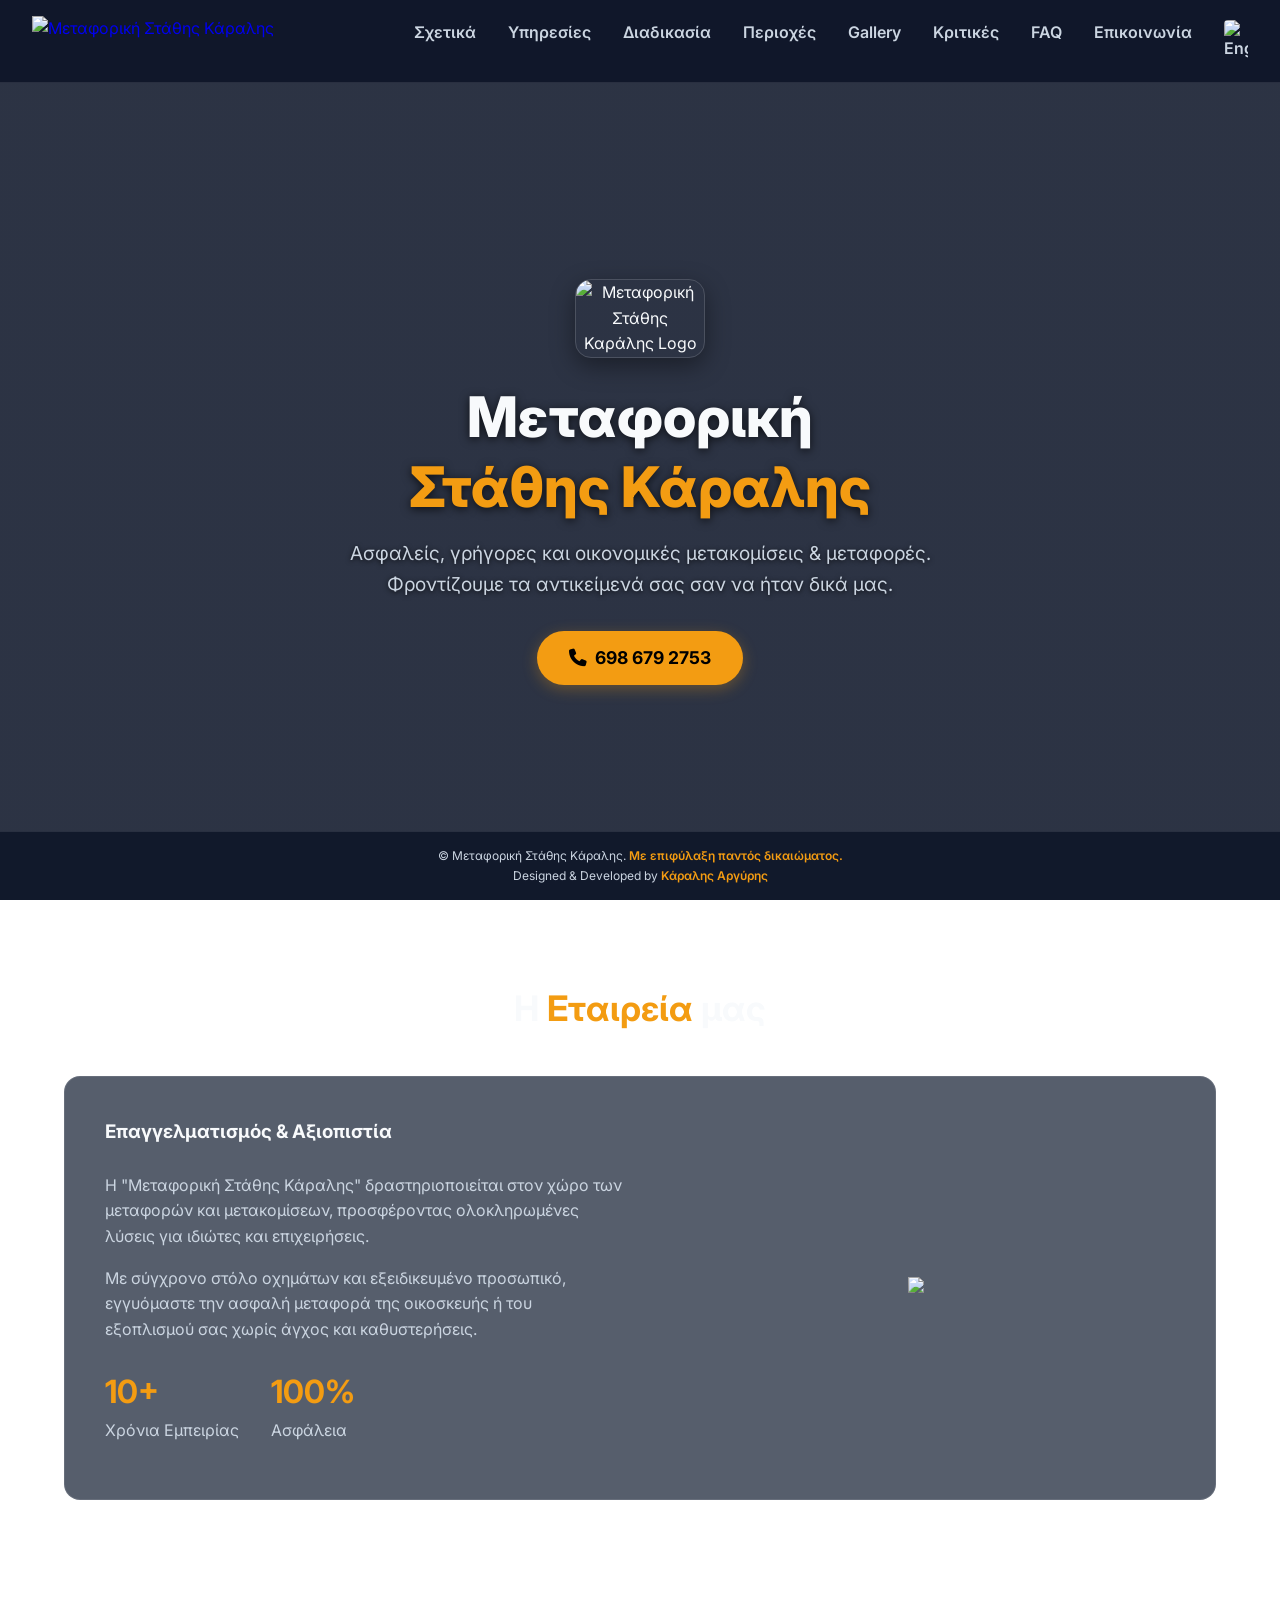
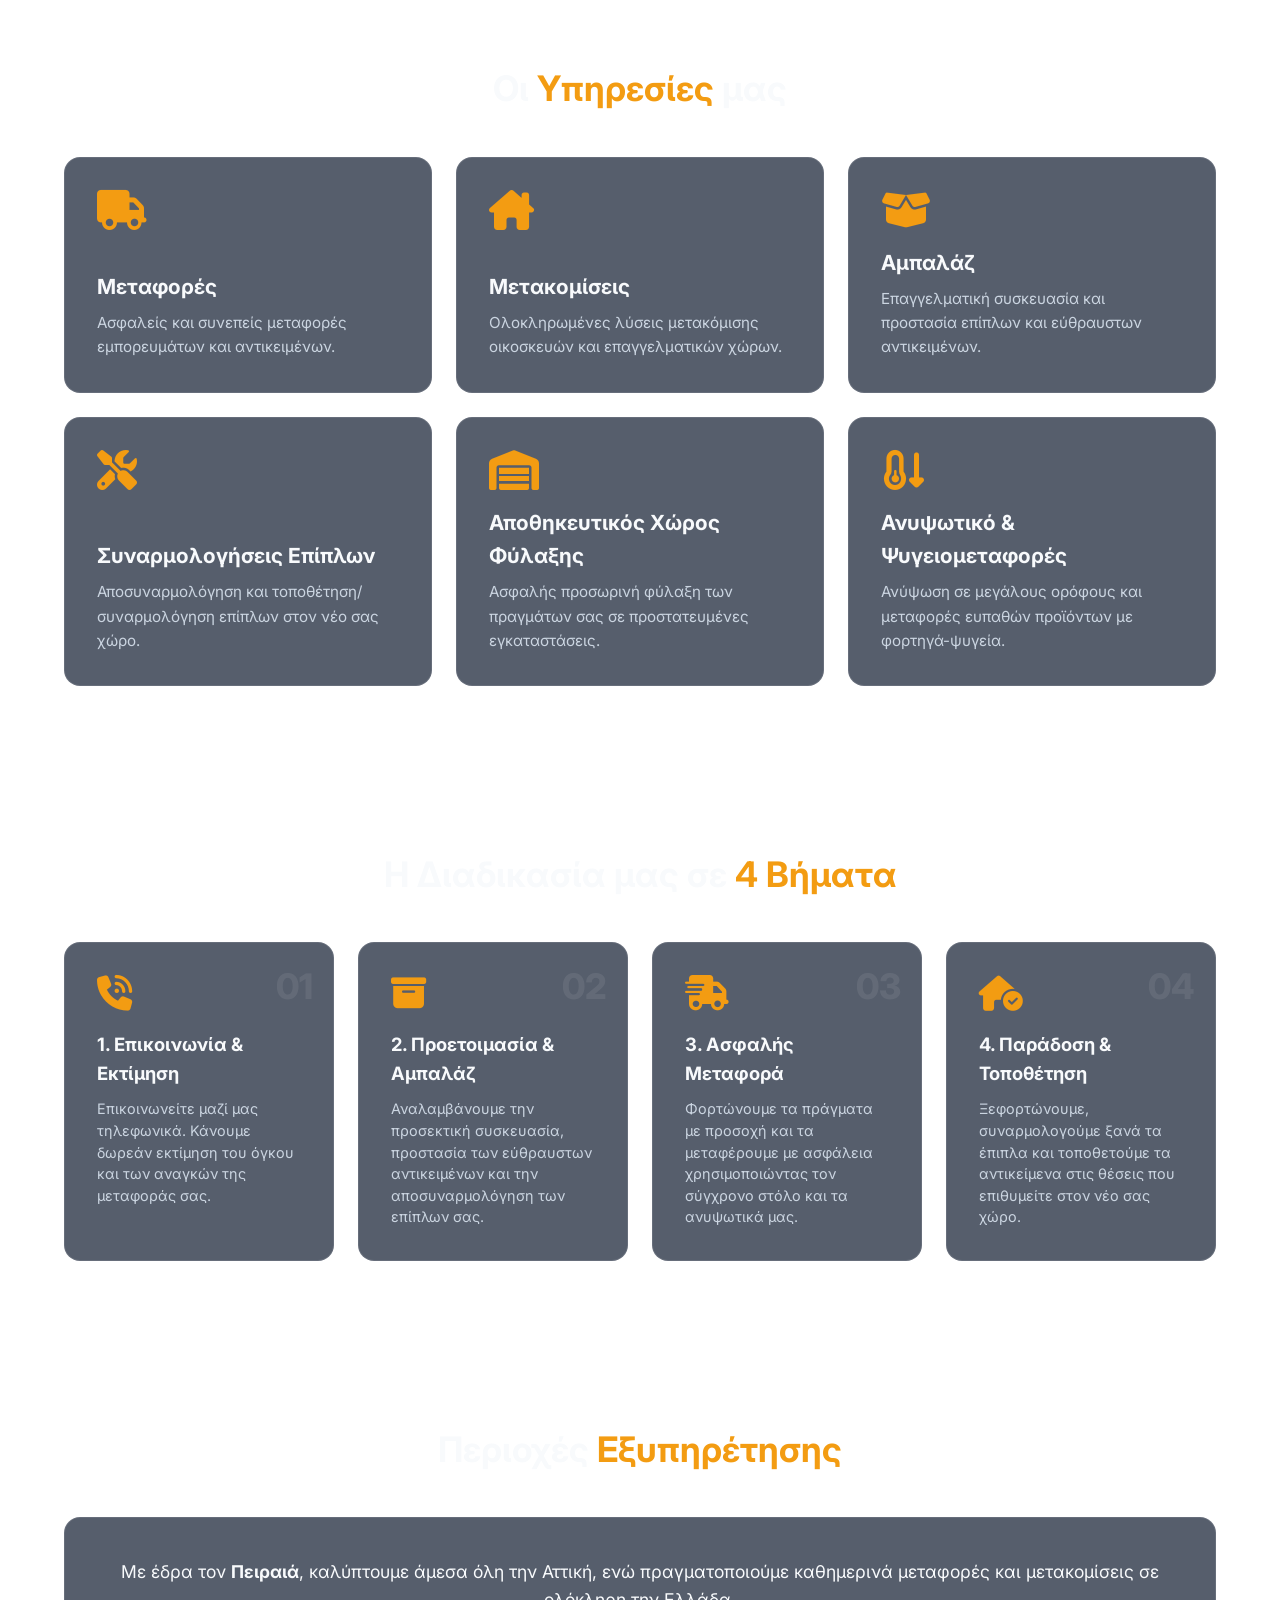
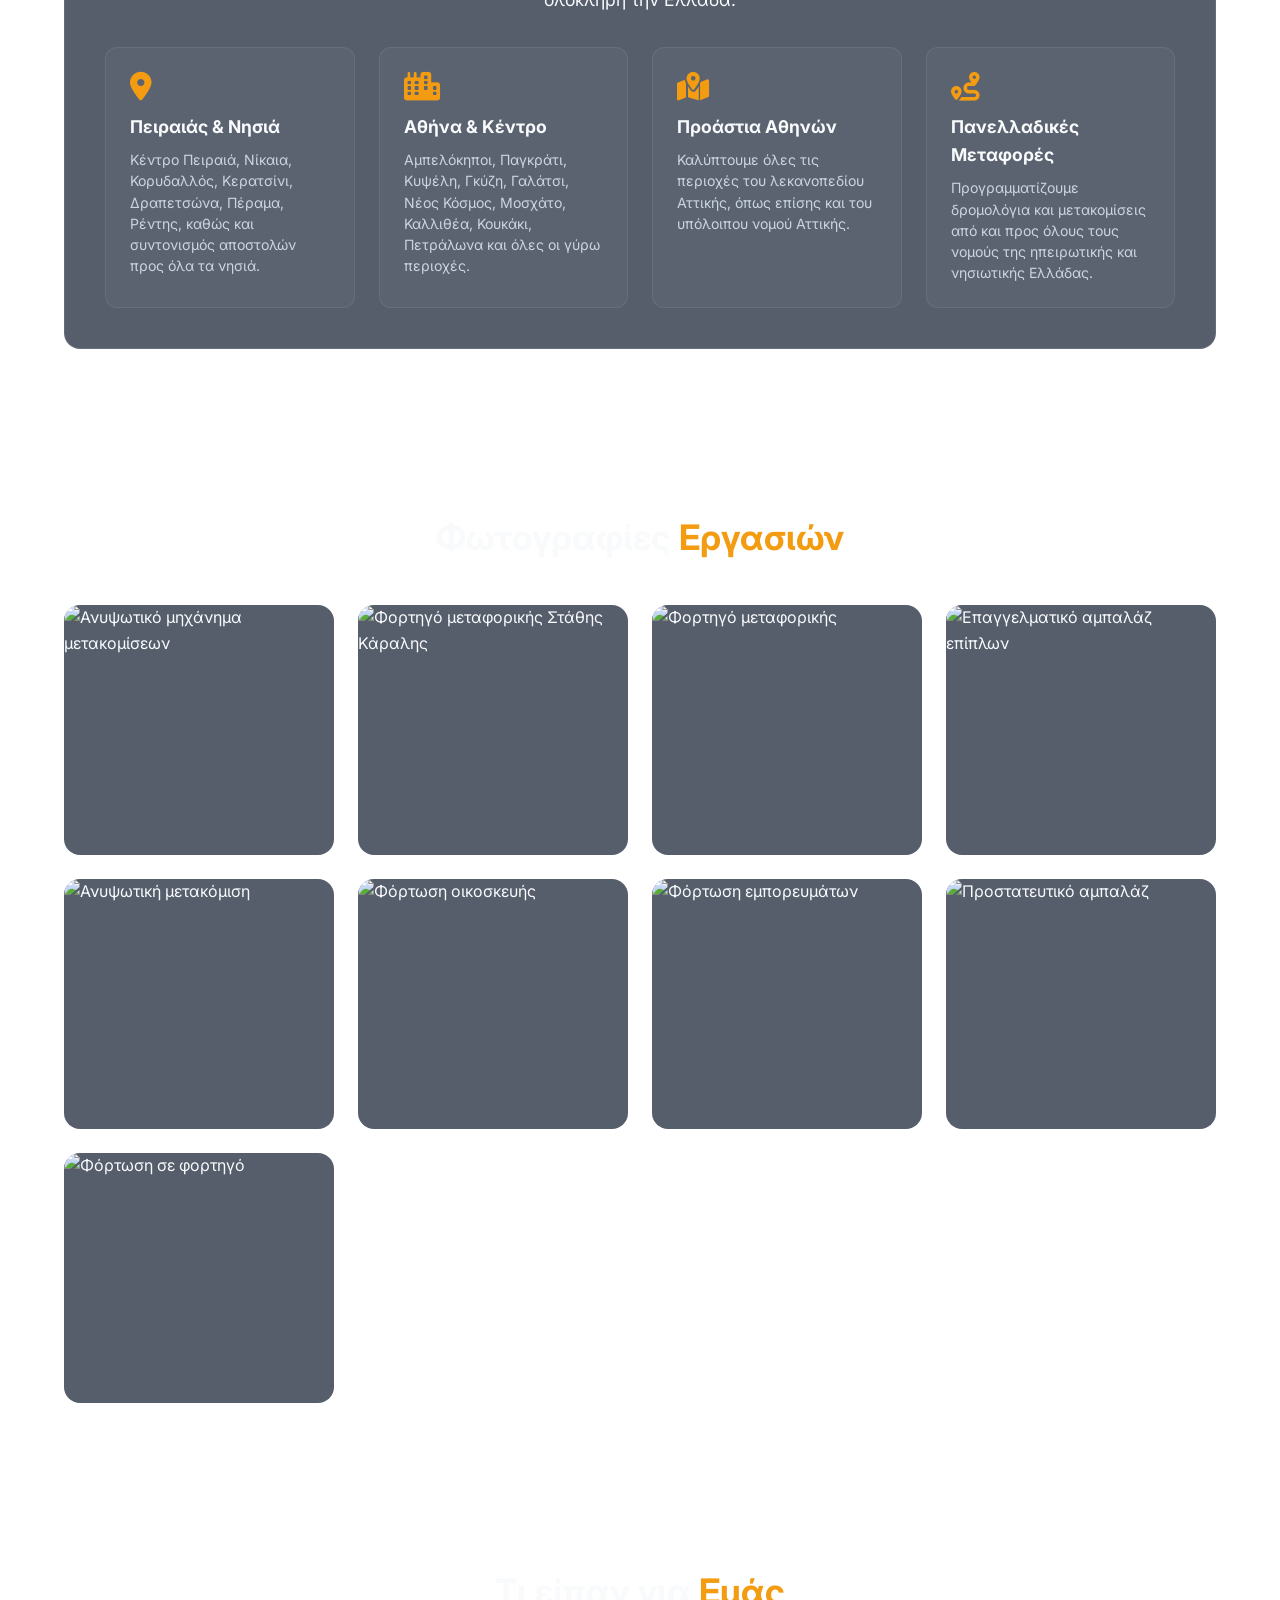
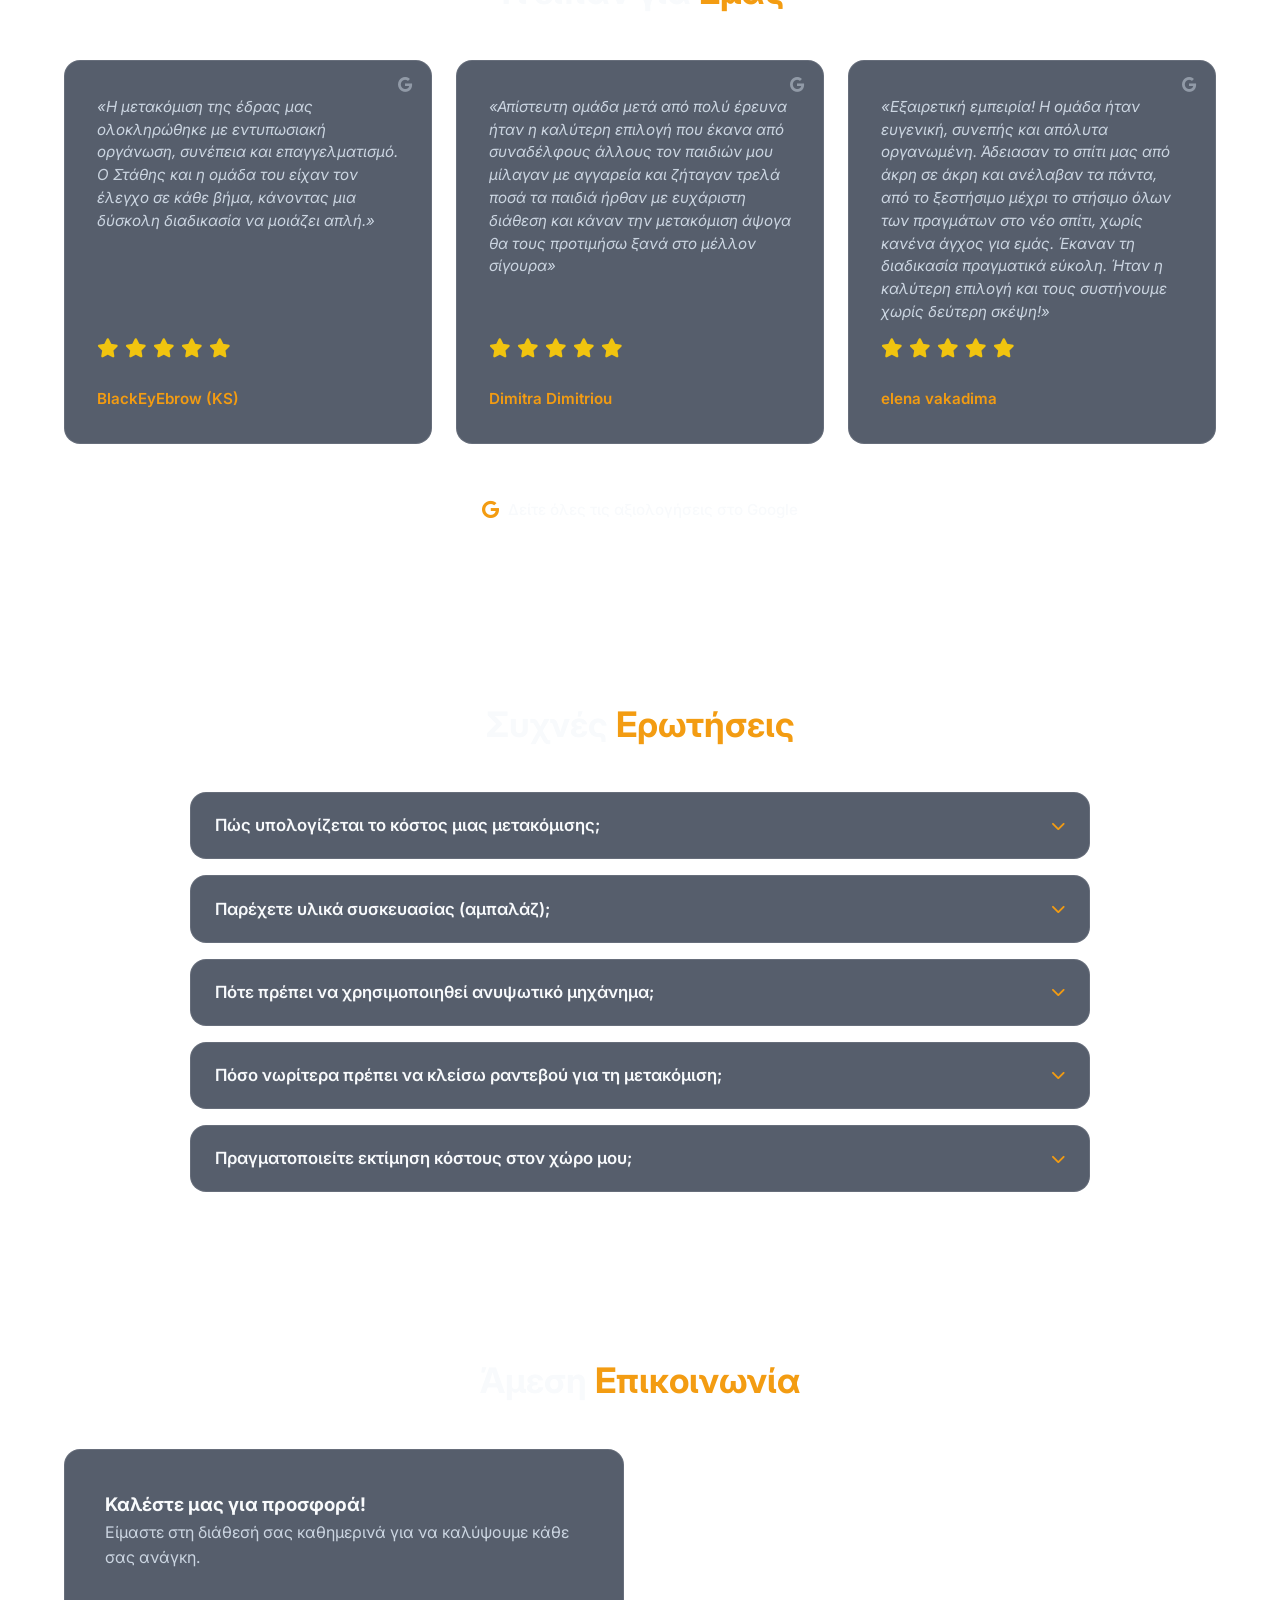
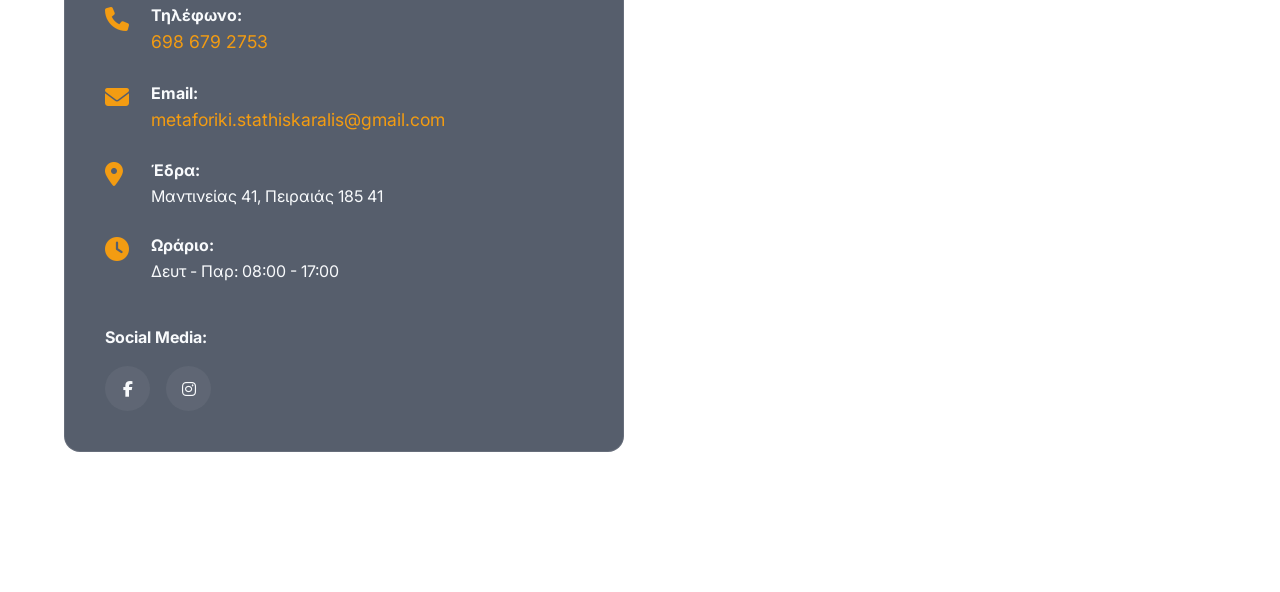
==== el/index.html @ eeceed2a "Add files via upload" ====
<!DOCTYPE html>
<html lang="el">

<head>
    <meta charset="UTF-8">
    <meta name="viewport" content="width=device-width, initial-scale=1.0">

    <!-- Primary SEO -->
    <title>Μεταφορική Στάθης Κάραλης | Μεταφορές & Μετακομίσεις Αθήνα – Πειραιάς</title>

    <meta name="description"
          content="Η Μεταφορική Στάθης Κάραλης αναλαμβάνει μεταφορές, μετακομίσεις, αμπαλάζ, συναρμολογήσεις επίπλων, ανυψωτικό και φύλαξη οικοσκευών σε Αθήνα, Πειραιά και όλη την Ελλάδα.">

    <meta name="robots" content="noindex, nofollow, noarchive">
    <meta name="author" content="Μεταφορική Στάθης Κάραλης">

    <!-- Canonical URL -->
    <link rel="canonical" href="https://www.yourdomain.gr/">

    <!-- Language -->
    <meta http-equiv="content-language" content="el">

    <!-- Theme Color -->
    <meta name="theme-color" content="#ffffff">

    <!-- Google Fonts -->
    <link rel="preconnect" href="https://fonts.googleapis.com">
    <link rel="preconnect" href="https://fonts.gstatic.com" crossorigin>
    <link href="https://fonts.googleapis.com/css2?family=Inter:wght@400;600;800&display=swap" rel="stylesheet">

    <!-- Font Awesome -->
    <link rel="stylesheet"
          href="https://cdnjs.cloudflare.com/ajax/libs/font-awesome/6.4.0/css/all.min.css">

    <!-- Favicon -->
    <link rel="icon" type="image/x-icon" href="../images/favicon.ico">

    <!-- Open Graph / Facebook / Viber / LinkedIn -->
    <meta property="og:type" content="website">
    <meta property="og:title"
          content="Μεταφορική Στάθης Κάραλης | Μεταφορές & Μετακομίσεις">
    <meta property="og:description"
          content="Μεταφορές, μετακομίσεις, αμπαλάζ, ανυψωτικό και φύλαξη οικοσκευών σε Αθήνα, Πειραιά και όλη την Ελλάδα.">
    <meta property="og:url" content="https://www.yourdomain.gr/">
    <meta property="og:site_name" content="Μεταφορική Στάθης Κάραλης">
    <meta property="og:locale" content="el_GR">

    <!-- Open Graph Image -->
    <meta property="og:image"
          content="https://www.yourdomain.gr/images/og-image.jpg">
    <meta property="og:image:alt"
          content="Μεταφορική Στάθης Κάραλης – Μεταφορές και Μετακομίσεις">
    <meta property="og:image:type" content="image/jpeg">

    <!-- Twitter / X -->
    <meta name="twitter:card" content="summary_large_image">
    <meta name="twitter:title"
          content="Μεταφορική Στάθης Κάραλης | Μεταφορές & Μετακομίσεις">
    <meta name="twitter:description"
          content="Αξιόπιστες μεταφορές και μετακομίσεις σε Αθήνα, Πειραιά και όλη την Ελλάδα.">
    <meta name="twitter:image"
          content="https://www.yourdomain.gr/images/og-image.jpg">

    <!-- Structured Data: Moving Company -->
    <script type="application/ld+json">
    {
        "@context": "https://schema.org",
        "@type": "MovingCompany",
        "@id": "https://www.yourdomain.gr/#movingcompany",
        "name": "Μεταφορική Στάθης Κάραλης",
        "url": "https://www.yourdomain.gr/",
        "telephone": "+306986792753",
        "description": "Μεταφορές, μετακομίσεις, αμπαλάζ, συναρμολογήσεις επίπλων, υπηρεσίες ανυψωτικού και φύλαξη οικοσκευών.",
        "areaServed": [
            {
                "@type": "City",
                "name": "Αθήνα"
            },
            {
                "@type": "City",
                "name": "Πειραιάς"
            },
            {
                "@type": "Country",
                "name": "Ελλάδα"
            }
        ],
        "image": "https://www.yourdomain.gr/images/og-image.jpg",
        "logo": "https://www.yourdomain.gr/images/logo.jpg",
        " knowsLanguage": "el"
    }
    </script>

    <!-- Main CSS -->
    <link rel="stylesheet" href="../css/style.css">
</head>

<body>
    <!-- NAVIGATION -->
    <nav>
        <a href="#" class="logo-link" aria-label="Αρχική Σελίδα">
            <img src="../images/header_gr.png" alt="Μεταφορική Στάθης Κάραλης" class="header-logo">
        </a>

        <button class="hamburger" id="hamburger-btn" aria-label="Άνοιγμα Μενού">
            <span></span>
            <span></span>
            <span></span>
        </button>

        <ul class="nav-links" id="nav-links">
            <li><a href="#about" class="nav-link">Σχετικά</a></li>
            <li><a href="#services" class="nav-link">Υπηρεσίες</a></li>
            <li><a href="#process" class="nav-link">Διαδικασία</a></li>
            <li><a href="#areas" class="nav-link">Περιοχές</a></li>
            <li><a href="#gallery" class="nav-link">Gallery</a></li>
            <li><a href="#reviews" class="nav-link">Κριτικές</a></li>
            <li><a href="#faq" class="nav-link">FAQ</a></li>
            <li><a href="#contact" class="nav-link">Επικοινωνία</a></li>
            <div class="lang-switcher">
                <a href="../en/index.html" title="English">
                    <img src="../images/en-flag.png" alt="English" class="flag-icon">
                </a>
            </div>               
        </ul>
    </nav>

    <!-- HERO SECTION -->
    <section class="hero" id="hero">
        <img src="../images/logo.jpg" alt="Μεταφορική Στάθης Καράλης Logo" class="hero-logo">
        <h1>Μεταφορική <br><span class="text-primary">Στάθης Κάραλης</span></h1>
        <p>Ασφαλείς, γρήγορες και οικονομικές μετακομίσεις & μεταφορές. <br>Φροντίζουμε τα αντικείμενά σας σαν να ήταν δικά μας.</p>
        <div class="hero-cta">
            <a href="tel:6986792753" class="call-btn">
                <i class="fa-solid fa-phone"></i> 698 679 2753
            </a>
        </div>
    </section>

    <!-- ABOUT SECTION -->
    <section id="about">
        <h2 class="section-title">Η <span>Εταιρεία</span> μας</h2>
        <div class="about-container">
            <div class="about-text">
                <h3>Επαγγελματισμός & Αξιοπιστία</h3>
                <br>
                <p>Η "Μεταφορική Στάθης Κάραλης" δραστηριοποιείται στον χώρο των μεταφορών και μετακομίσεων, προσφέροντας ολοκληρωμένες λύσεις για ιδιώτες και επιχειρήσεις.</p>
                <p>Με σύγχρονο στόλο οχημάτων και εξειδικευμένο προσωπικό, εγγυόμαστε την ασφαλή μεταφορά της οικοσκευής ή του εξοπλισμού σας χωρίς άγχος και καθυστερήσεις.</p>
                
                <div class="stats">
                    <div class="stat-item">
                        <h3>10+</h3>
                        <p>Χρόνια Εμπειρίας</p>
                    </div>
                    <div class="stat-item">
                        <h3>100%</h3>
                        <p>Ασφάλεια</p>
                    </div>
                </div>
            </div>
            <div class="about-icon-wrapper">
                <!--<i class="fa-solid fa-truck-moving about-bg-icon"></i> -->
                <img id="pic" src="../images/bg.jpg">
            </div>
        </div>
    </section>

    <!-- SERVICES SECTION -->
    <section id="services">
        <h2 class="section-title">Οι <span>Υπηρεσίες</span> μας</h2>
        <div class="bento-grid">
            <div class="bento-card">
                <i class="fa-solid fa-truck"></i>
                <div>
                    <h3>Μεταφορές</h3>
                    <p>Ασφαλείς και συνεπείς μεταφορές εμπορευμάτων και αντικειμένων.</p>
                </div>
            </div>

            <div class="bento-card">
                <i class="fa-solid fa-house-chimney"></i>
                <div>
                    <h3>Μετακομίσεις</h3>
                    <p>Ολοκληρωμένες λύσεις μετακόμισης οικοσκευών και επαγγελματικών χώρων.</p>
                </div>
            </div>

            <div class="bento-card">
                <i class="fa-solid fa-box-open"></i>
                <div>
                    <h3>Αμπαλάζ</h3>
                    <p>Επαγγελματική συσκευασία και προστασία επίπλων και εύθραυστων αντικειμένων.</p>
                </div>
            </div>

            <div class="bento-card">
                <i class="fa-solid fa-screwdriver-wrench"></i>
                <div>
                    <h3>Συναρμολογήσεις Επίπλων</h3>
                    <p>Αποσυναρμολόγηση και τοποθέτηση/συναρμολόγηση επίπλων στον νέο σας χώρο.</p>
                </div>
            </div>

            <div class="bento-card">
                <i class="fa-solid fa-warehouse"></i>
                <div>
                    <h3>Αποθηκευτικός Χώρος Φύλαξης</h3>
                    <p>Ασφαλής προσωρινή φύλαξη των πραγμάτων σας σε προστατευμένες εγκαταστάσεις.</p>
                </div>
            </div>

            <div class="bento-card">
                <i class="fa-solid fa-temperature-arrow-down"></i>
                <div>
                    <h3>Ανυψωτικό & Ψυγειομεταφορές</h3>
                    <p>Ανύψωση σε μεγάλους ορόφους και μεταφορές ευπαθών προϊόντων με φορτηγά-ψυγεία.</p>
                </div>
            </div>
        </div>
    </section>

    <!-- PROCESS SECTION -->
    <section id="process">
        <h2 class="section-title">Η Διαδικασία μας σε <span>4 Βήματα</span></h2>
        <div class="process-grid">
            <div class="process-card">
                <div class="step-number">01</div>
                <i class="fa-solid fa-phone-volume"></i>
                <h3>1. Επικοινωνία &amp; Εκτίμηση</h3>
                <p>Επικοινωνείτε μαζί μας τηλεφωνικά. Κάνουμε δωρεάν εκτίμηση του όγκου και των αναγκών της μεταφοράς σας.</p>
            </div>

            <div class="process-card">
                <div class="step-number">02</div>
                <i class="fa-solid fa-box-archive"></i>
                <h3>2. Προετοιμασία &amp; Αμπαλάζ</h3>
                <p>Αναλαμβάνουμε την προσεκτική συσκευασία, προστασία των εύθραυστων αντικειμένων και την αποσυναρμολόγηση των επίπλων σας.</p>
            </div>

            <div class="process-card">
                <div class="step-number">03</div>
                <i class="fa-solid fa-truck-fast"></i>
                <h3>3. Ασφαλής Μεταφορά</h3>
                <p>Φορτώνουμε τα πράγματα με προσοχή και τα μεταφέρουμε με ασφάλεια χρησιμοποιώντας τον σύγχρονο στόλο και τα ανυψωτικά μας.</p>
            </div>

            <div class="process-card">
                <div class="step-number">04</div>
                <i class="fa-solid fa-house-circle-check"></i>
                <h3>4. Παράδοση &amp; Τοποθέτηση</h3>
                <p>Ξεφορτώνουμε, συναρμολογούμε ξανά τα έπιπλα και τοποθετούμε τα αντικείμενα στις θέσεις που επιθυμείτε στον νέο σας χώρο.</p>
            </div>
        </div>
    </section>

    <!-- SERVICE AREAS SECTION -->
    <section id="areas">
        <h2 class="section-title">Περιοχές <span>Εξυπηρέτησης</span></h2>
        <div class="areas-container glass-card">
            <p class="areas-intro">
                Με έδρα τον <strong>Πειραιά</strong>, καλύπτουμε άμεσα όλη την Αττική, ενώ πραγματοποιούμε καθημερινά μεταφορές και μετακομίσεις σε ολόκληρη την Ελλάδα.
            </p>
            <div class="areas-grid">
                <div class="area-box">
                    <i class="fa-solid fa-location-dot"></i>
                    <h4>Πειραιάς &amp; Νησιά</h4>
                    <p>Κέντρο Πειραιά, Νίκαια, Κορυδαλλός, Κερατσίνι, Δραπετσώνα, Πέραμα, Ρέντης, καθώς και συντονισμός αποστολών προς όλα τα νησιά.</p>
                </div>
                <div class="area-box">
                    <i class="fa-solid fa-city"></i>
                    <h4>Αθήνα &amp; Κέντρο</h4>
                    <p>Αμπελόκηποι, Παγκράτι, Κυψέλη, Γκύζη, Γαλάτσι, Νέος Κόσμος, Μοσχάτο, Καλλιθέα, Κουκάκι, Πετράλωνα και όλες οι γύρω περιοχές.</p>
                </div>
                <div class="area-box">
                    <i class="fa-solid fa-map-location-dot"></i>
                    <h4>Προάστια Αθηνών</h4>
                    <p>Καλύπτουμε όλες τις περιοχές του λεκανοπεδίου Αττικής, όπως επίσης και του υπόλοιπου νομού Αττικής.</p>
                </div>
                <div class="area-box">
                    <i class="fa-solid fa-route"></i>
                    <h4>Πανελλαδικές Μεταφορές</h4>
                    <p>Προγραμματίζουμε δρομολόγια και μετακομίσεις από και προς όλους τους νομούς της ηπειρωτικής και νησιωτικής Ελλάδας.</p>
                </div>
            </div>
        </div>
    </section>

    <!-- GALLERY SECTION -->
    <section id="gallery">
        <h2 class="section-title">Φωτογραφίες <span>Εργασιών</span></h2>
        <div class="gallery-grid">
            <div class="gallery-item">
                <img src="../images/image1.jpg" alt="Ανυψωτικό μηχάνημα μετακομίσεων">
            </div>
            <div class="gallery-item">
                <img src="../images/image2.jpg" alt="Φορτηγό μεταφορικής Στάθης Κάραλης">
            </div>
            <div class="gallery-item">
                <img src="../images/image3.jpg" alt="Φορτηγό μεταφορικής">
            </div>
            <div class="gallery-item">
                <img src="../images/image4.jpg" alt="Επαγγελματικό αμπαλάζ επίπλων">
            </div>
            <div class="gallery-item">
                <img src="../images/image5.jpg" alt="Ανυψωτική μετακόμιση">
            </div>
            <div class="gallery-item">
                <img src="../images/image6.jpg" alt="Φόρτωση οικοσκευής">
            </div>   
            <div class="gallery-item">
                <img src="../images/image7.jpg" alt="Φόρτωση εμπορευμάτων">
            </div>
            <div class="gallery-item">
                <img src="../images/image8.jpg" alt="Προστατευτικό αμπαλάζ">
            </div>
            <div class="gallery-item">
                <img src="../images/image9.jpg" alt="Φόρτωση σε φορτηγό">
            </div>                   
        </div>
    </section>

    <!-- REVIEWS SECTION -->
    <section id="reviews">
        <h2 class="section-title">Τι είπαν για <span>Εμάς</span></h2>
        <div class="bento-grid reviews-grid">
            
            <div class="bento-card review-card">
                <i class="fa-brands fa-google google-icon"></i>
                <p class="review-text">«Η μετακόμιση της έδρας μας ολοκληρώθηκε με εντυπωσιακή οργάνωση, συνέπεια και επαγγελματισμό. 
                  Ο Στάθης και η ομάδα του είχαν τον έλεγχο σε κάθε βήμα, κάνοντας μια δύσκολη διαδικασία να μοιάζει απλή.»</p>
                <div class="stars">
                    <i class="fa-solid fa-star"></i>
                    <i class="fa-solid fa-star"></i>
                    <i class="fa-solid fa-star"></i>
                    <i class="fa-solid fa-star"></i>
                    <i class="fa-solid fa-star"></i>
                </div>
                <strong class="reviewer-name">BlackEyEbrow (KS)</strong>
            </div>

            <div class="bento-card review-card">
                <i class="fa-brands fa-google google-icon"></i>
                <p class="review-text">«Απίστευτη ομάδα μετά από πολύ έρευνα ήταν η καλύτερη επιλογή που έκανα από συναδέλφους άλλους 
                  τον παιδιών μου μίλαγαν με αγγαρεία και ζήταγαν τρελά ποσά τα παιδιά ήρθαν με ευχάριστη διάθεση και κάναν την μετακόμιση 
                  άψογα θα τους προτιμήσω ξανά στο μέλλον σίγουρα»</p>
                <div class="stars">
                    <i class="fa-solid fa-star"></i>
                    <i class="fa-solid fa-star"></i>
                    <i class="fa-solid fa-star"></i>
                    <i class="fa-solid fa-star"></i>
                    <i class="fa-solid fa-star"></i>
                </div>
                <strong class="reviewer-name">Dimitra Dimitriou</strong>
            </div>

            <div class="bento-card review-card">
                <i class="fa-brands fa-google google-icon"></i>
                <p class="review-text">«Εξαιρετική εμπειρία! Η ομάδα ήταν ευγενική, συνεπής και απόλυτα οργανωμένη. Άδειασαν το σπίτι μας από άκρη σε άκρη 
                  και ανέλαβαν τα πάντα, από το ξεστήσιμο μέχρι το στήσιμο όλων των πραγμάτων στο νέο σπίτι, χωρίς κανένα άγχος για εμάς.
                  Έκαναν τη διαδικασία πραγματικά εύκολη. Ήταν η καλύτερη επιλογή και τους συστήνουμε χωρίς δεύτερη σκέψη!»</p>
                <div class="stars">
                    <i class="fa-solid fa-star"></i>
                    <i class="fa-solid fa-star"></i>
                    <i class="fa-solid fa-star"></i>
                    <i class="fa-solid fa-star"></i>
                    <i class="fa-solid fa-star"></i>
                </div>
                <strong class="reviewer-name">elena vakadima</strong>
            </div>

        </div>

        <div class="more-reviews-container">
          <a href="https://www.google.com/search?sa=X&sca_esv=29bc699f92e89c34&sxsrf=APpeQnuv6LtRsenF1Rma4m-DMabaAaedyA:1786607484368&q=%CE%9C%CE%B5%CF%84%CE%B1%CF%86%CE%BF%CF%81%CE%B9%CE%BA%CE%AE+%CE%A3%CF%84%CE%AC%CE%B8%CE%B7%CF%82+%CE%9A%CE%AC%CF%81%CE%B1%CE%BB%CE%B7%CF%82+Reviews&rflfq=1&num=20&stick=H4sIAAAAAAAAAONgkxK2NDYzNjA0NzAyMjY0sLQwN7A02cDI-IrR4tycc1vPt5zbeL7t3P7zjed2ntt1bp3CucVAoTXndpzbfr5J4dysc2uAMhvP7QZzg1LLMlPLixexkq0VAHDNiveQAAAA&rldimm=9363017022310987094&tbm=lcl&hl=en-GR&ved=2ahUKEwiWx9XDj52WAxWqfaQEHYgiIbAQ9fQKegQIPhAG&biw=1402&bih=777&dpr=1#lkt=LocalPoiReviews" target="_blank" rel="noopener noreferrer" class="google-reviews-btn">
              <i class="fa-brands fa-google"></i>
              <span>Δείτε όλες τις αξιολογήσεις στο Google</span>
          </a>
        </div>
    </section>

    <!-- FAQ SECTION -->
    <section id="faq">
        <h2 class="section-title">Συχνές <span>Ερωτήσεις</span></h2>
        <div class="faq-container">
            
            <details class="faq-item glass-card" name="faq">
                <summary>
                    <span>Πώς υπολογίζεται το κόστος μιας μετακόμισης;</span>
                    <i class="fa-solid fa-chevron-down faq-icon"></i>
                </summary>
                <div class="faq-content">
                    <p>Το κόστος εξαρτάται από τον όγκο των αντικειμένων, την απόσταση μεταξύ των δύο σημείων, τους ορόφους (και αν υπάρχει ασανσέρ), την ανάγκη χρήσης ανυψωτικού μηχανήματος, καθώς και τις επιπλέον υπηρεσίες (π.χ. αμπαλάζ, συναρμολόγηση).</p>
                </div>
            </details>

            <details class="faq-item glass-card" name="faq">
                <summary>
                    <span>Παρέχετε υλικά συσκευασίας (αμπαλάζ);</span>
                    <i class="fa-solid fa-chevron-down faq-icon"></i>
                </summary>
                <div class="faq-content">
                    <p>Ναι, διαθέτουμε όλα τα απαραίτητα υλικά επαγγελματικής συσκευασίας (χαρτοκιβώτια, αεροπλάστ με φυσαλίδες, stretch film, ειδικές θήκες για στρώματα και ρούχα). Μπορούμε να αναλάβουμε εμείς εξ ολοκλήρου το αμπαλάζ ή να σας προμηθεύσουμε τα υλικά.</p>
                </div>
            </details>

            <details class="faq-item glass-card" name="faq">
                <summary>
                    <span>Πότε πρέπει να χρησιμοποιηθεί ανυψωτικό μηχάνημα;</span>
                    <i class="fa-solid fa-chevron-down faq-icon"></i>
                </summary>
                <div class="faq-content">
                    <p>Το ανυψωτικό μηχάνημα συνιστάται όταν υπάρχουν μεγάλα ή βαριά έπιπλα που δεν χωρούν στο ασανσέρ/σκάλες, ή όταν πρόκειται για υψηλούς ορόφους. Εξασφαλίζει ταχύτερη μεταφορά και μηδενίζει τον κίνδυνο φθοράς στα έπιπλα και στους κοινόχρηστους χώρους της πολυκατοικίας.</p>
                </div>
            </details>

            <details class="faq-item glass-card" name="faq">
                <summary>
                    <span>Πόσο νωρίτερα πρέπει να κλείσω ραντεβού για τη μετακόμιση;</span>
                    <i class="fa-solid fa-chevron-down faq-icon"></i>
                </summary>
                <div class="faq-content">
                    <p>Καλό είναι να επικοινωνήσετε μαζί μας 5–10 ημέρες νωρίτερα, ώστε να εξασφαλίσετε την ημερομηνία και την ώρα που σας εξυπηρετεί καλύτερα, ειδικά για περιόδους αιχμής (τέλη και αρχές του μήνα).</p>
                </div>
            </details>

            <details class="faq-item glass-card" name="faq">
                <summary>
                    <span>Πραγματοποιείτε εκτίμηση κόστους στον χώρο μου;</span>
                    <i class="fa-solid fa-chevron-down faq-icon"></i>
                </summary>
                <div class="faq-content">
                    <p>Μάλιστα! Προσφέρουμε **δωρεάν επίσκεψη** στον χώρο σας για την ακριβή εκτίμηση του όγκου και των ιδιαιτεροτήτων της μεταφοράς, ώστε να σας δώσουμε μια τελική, διαφανή προσφορά χωρίς κρυφές χρεώσεις.</p>
                </div>
            </details>

        </div>
    </section>

    <!-- CONTACT SECTION -->
    <section id="contact">
        <h2 class="section-title">Άμεση <span>Επικοινωνία</span></h2>
        <div class="contact-container">
            <div class="contact-info">
                <h3>Καλέστε μας για προσφορά!</h3>
                <p class="contact-subtext">Είμαστε στη διάθεσή σας καθημερινά για να καλύψουμε κάθε σας ανάγκη.</p>
                
                <div class="info-item">
                    <i class="fa-solid fa-phone"></i>
                    <div>
                        <strong>Τηλέφωνο:</strong><br>
                        <a href="tel:6986792753" class="phone-link">698 679 2753</a>
                    </div>
                </div>

                <div class="info-item">
                    <i class="fa-solid fa-envelope"></i>
                    <div>
                        <strong>Email:</strong><br>
                        <a href="mailto:metaforiki.stathiskaralis@gmail.com" class="phone-link">metaforiki.stathiskaralis@gmail.com</a>
                    </div>
                </div>

                <div class="info-item">
                    <i class="fa-solid fa-location-dot"></i>
                    <div>
                        <strong>Έδρα:</strong><br>
                        <span>Μαντινείας 41, Πειραιάς 185 41</span>
                    </div>
                </div>

                <div class="info-item">
                    <i class="fa-solid fa-clock"></i>
                    <div>
                        <strong>Ωράριο:</strong><br>
                        <span>Δευτ - Παρ: 08:00 - 17:00</span>
                    </div>
                </div>

                <strong class="social-label">Social Media:</strong>
                <div class="social-links">
                    <a href="https://www.facebook.com/metaforiki.stathiskaralis/" target="_blank" rel="noopener noreferrer" class="social-icon" aria-label="Facebook"><i class="fa-brands fa-facebook-f"></i></a>
                    <a href="https://www.instagram.com/metaforiki_stathis_karalis" target="_blank" rel="noopener noreferrer" class="social-icon" aria-label="Instagram"><i class="fa-brands fa-instagram"></i></a>
                </div>
            </div>

            <div class="map-container">
                <iframe src="https://www.google.com/maps/embed?pb=!1m18!1m12!1m3!1d3182.7050260236715!2d23.658178853663998!3d37.957528345123315!2m3!1f0!2f0!3f0!3m2!1i1024!2i768!4f13.1!3m3!1m2!1s0x14a1bb8f5e6a9769%3A0x550d048ea24e21c2!2sMantinias%2041%2C%20Pireas%20185%2041!5e1!3m2!1sen!2sgr!4v1786609363223!5m2!1sen!2sgr" width="600" height="450" allowfullscreen="" loading="lazy" referrerpolicy="strict-origin-when-cross-origin" title="Χάρτης Τοποθεσίας" class="google-map"></iframe>
            </div>
        </div>
    </section>

    <!-- FLOATING CALL BUTTON (Mobile) -->
    <a href="tel:6986792753" class="floating-call-btn" aria-label="Καλέστε μας">
        <i class="fa-solid fa-phone"></i>
    </a>

    <!-- FOOTER -->
    <footer class="footer">
        <div class="container footer-content">
            <div class="footer-line line-1">
                <p>&copy; <span id="year"></span> Μεταφορική Στάθης Κάραλης. <a href="privacy.html">Με επιφύλαξη παντός δικαιώματος.</a></p>
            </div>
            <div class="footer-line line-2">
                <p>Designed &amp; Developed by <a href="https://argiris-karalis.github.io/resume/" target="_blank" rel="noopener noreferrer">Κάραλης Αργύρης</a></p>
            </div>
        </div>
    </footer>

    <!-- LIGHTBOX MODAL -->
    <div id="lightbox" class="lightbox">
        <span class="lightbox-close">&times;</span>
        <button class="lightbox-btn lightbox-prev" aria-label="Προηγούμενη φωτογραφία">&#10094;</button>
        <img class="lightbox-content" id="lightbox-img" alt="Μεγέθυνση εικόνας">
        <button class="lightbox-btn lightbox-next" aria-label="Επόμενη φωτογραφία">&#10095;</button>
    </div>

    <!-- Σύνδεση με το εξωτερικό αρχείο JS -->
    <script src="../script/main-script.js"></script>
</body>
</html>
---- css/style.css ----
/* ==========================================
   1. CSS VARIABLES & RESET
   ========================================== */
:root {
    /* Brand & Accent Colors */
    --primary: #f39c12;
    --primary-hover: #d35400;
    --star-yellow: #f1c40f;
    --btn-text-dark: #000000;
    --btn-text-light: #ffffff;

    /* Background Colors */
    --bg-dark: #0f172a;
    /* ΔΙΟΡΘΩΣΗ: Πιο σκούρο overlay για να είναι ευανάγνωστα τα κείμενα πάνω από τη φωτογραφία */
    --bg-overlay: rgba(15, 23, 42, 0.88); 
    --bg-card: rgba(30, 41, 59, 0.75);
    --bg-header: #13170d;
    --bg-nav: rgba(15, 23, 42, 0.95);
    --bg-footer: rgba(15, 23, 42, 0.9);
    --bg-lightbox: rgba(15, 23, 42, 0.94);
    --bg-glass-btn: rgba(255, 255, 255, 0.08);
    --bg-glass-btn-hover: rgba(255, 255, 255, 0.18);
    --bg-social-icon: rgba(255, 255, 255, 0.05);
    --bg-area-box: rgba(255, 255, 255, 0.03);

    /* Text Colors */
    --text-main: #f8fafc;
    /* ΔΙΟΡΘΩΣΗ: Πιο ανοιχτό γκρι για υψηλή αντίθεση σε σκοτεινό φόντο */
    --text-muted: #cbd5e1; 

    /* Borders & Lines */
    --border-glass: 1px solid rgba(255, 255, 255, 0.1);
    --border-glass-light: 1px solid rgba(255, 255, 255, 0.2);
    --border-glass-subtle: 1px solid rgba(255, 255, 255, 0.08);
    --border-logo: 1px solid rgba(255, 255, 255, 0.15);
    --border-faq: 1px solid rgba(255, 255, 255, 0.05);

    /* Shadows & Effects */
    --shadow-call-btn: 0 4px 15px rgba(243, 156, 18, 0.3);
    --shadow-logo: 0 8px 25px rgba(0, 0, 0, 0.4);
    --shadow-btn-hover: 0 8px 20px rgba(0, 0, 0, 0.25);
    --shadow-lightbox: 0 15px 35px rgba(0, 0, 0, 0.6);
    --shadow-floating-btn: 0 4px 15px rgba(0, 0, 0, 0.4);
    --step-number-color: rgba(255, 255, 255, 0.08);

    /* Layout & UI Variables */
    --radius: 16px;
    --backdrop-blur: blur(8px);

    /* Scrollbar */
    scrollbar-color: var(--primary) var(--bg-dark); 
    scrollbar-width: thin;
}

/* Fallback για Chrome / Edge / Safari */
::-webkit-scrollbar {
    width: 8px;
}

::-webkit-scrollbar-track {
    background: var(--bg-dark);
}

::-webkit-scrollbar-thumb {
    background: var(--primary);
    border-radius: 4px;
}

* {
    margin: 0;
    padding: 0;
    box-sizing: border-box;
    font-family: 'Inter', sans-serif;
    scroll-behavior: smooth;
}

/* ==========================================
   2. BASE & BODY
   ========================================== */
body {
    background-image: 
        linear-gradient(var(--bg-overlay), var(--bg-overlay)), 
        url('../images/bg.jpg');
    background-attachment: fixed;
    background-position: center;
    background-repeat: no-repeat;
    background-size: cover;
    color: var(--text-main);
    line-height: 1.6;
    display: flex;
    flex-direction: column;
    min-height: 100vh;
    padding-bottom: 60px;
}

section {
    padding: 5rem 1.5rem;
    max-width: 1200px;
    margin: 0 auto;
    width: 100%;
}

.section-title {
    text-align: center;
    font-size: clamp(1.8rem, 4vw, 2.2rem);
    margin-bottom: 2.5rem;
}

.section-title span { 
    color: var(--primary); 
}

/* Common Glassmorphism Card Style */
.glass-card {
    background: var(--bg-card);
    backdrop-filter: var(--backdrop-blur);
    -webkit-backdrop-filter: var(--backdrop-blur);
    border: var(--border-glass);
    border-radius: var(--radius);
}

/* Header Container Adjustments */
header {
    background-color: var(--bg-header);
    padding: 15px 0;
    width: 100%;
}

.header-logo {
    height: 50px;
    width: auto;
    display: block;
}

header .container {
    display: flex;
    justify-content: center;
    align-items: center;
}

/* ==========================================
   3. NAVIGATION
   ========================================== */
nav {
    position: fixed;
    top: 0;
    width: 100%;
    background: var(--bg-nav);
    backdrop-filter: blur(10px);
    -webkit-backdrop-filter: blur(10px);
    z-index: 1000;
    padding: 1rem 2rem;
    display: flex;
    justify-content: space-between;
    align-items: center;
    border-bottom: var(--border-glass);
}

.logo-link {
    text-decoration: none;
    display: flex;
    align-items: center;
    z-index: 1001;
}

.nav-links {
    display: flex;
    gap: 2rem;
    list-style: none;
}

.nav-links a {
    color: var(--text-muted);
    text-decoration: none;
    transition: color 0.3s ease;
    font-weight: 600;
}

.nav-links a:hover { 
    color: var(--primary); 
}

/* Hamburger Menu Button */
.hamburger {
    display: none;
    flex-direction: column;
    justify-content: space-between;
    width: 28px;
    height: 20px;
    background: transparent;
    border: none;
    cursor: pointer;
    z-index: 1001;
}

.hamburger span {
    width: 100%;
    height: 3px;
    background-color: var(--text-main);
    border-radius: 2px;
    transition: all 0.3s ease-in-out;
}

.hamburger.active span:nth-child(1) {
    transform: translateY(8.5px) rotate(45deg);
}

.hamburger.active span:nth-child(2) {
    opacity: 0;
}

.hamburger.active span:nth-child(3) {
    transform: translateY(-8.5px) rotate(-45deg);
}

/* Language Switcher */
nav .lang-switcher,
.nav-right-controls .lang-switcher {
    display: flex;
    align-items: center;
    gap: 12px;
}

nav .lang-switcher a {
    background: transparent !important;
    box-shadow: none !important;
    border: none !important;
    padding: 0 !important;
    display: inline-flex !important;
    align-items: center;
    cursor: pointer !important;
}

nav .lang-switcher .flag-icon {
    width: 24px;
    height: auto;
    border-radius: 4px;
    transition: opacity 0.3s ease, transform 0.2s ease;
}

nav .lang-switcher a:hover .flag-icon {
    opacity: 0.8;
    transform: scale(1.08);
}

/* ==========================================
   4. HERO SECTION
   ========================================== */
.hero {
    min-height: 100vh;
    display: flex;
    flex-direction: column;
    justify-content: center;
    align-items: center; /* Οριζόντιο κεντράρισμα Flex items */
    text-align: center;  /* Κεντράρισμα κειμένου */
    padding: 7rem 1.25rem 3rem 1.25rem;
    background: transparent;
    width: 100%;
    margin: 0 auto;
}

.hero-logo {
    width: 130px;
    height: auto;
    max-height: 130px;
    object-fit: contain;
    margin: 0 auto 1.5rem auto; /* margin: 0 auto για εγγυημένο κεντράρισμα */
    border-radius: var(--radius);
    box-shadow: var(--shadow-logo);
    border: var(--border-logo);
    transition: transform 0.3s ease;
    display: block;
}

.hero-logo:hover {
    transform: scale(1.05);
}

.hero h1 {
    width: 100%;
    max-width: 900px;
    margin-left: auto;
    margin-right: auto;
    margin-bottom: 1rem;
    text-align: center;
    font-size: clamp(2.1rem, 5vw, 3.5rem);
    font-weight: 800;
    line-height: 1.25;
    text-shadow: 0 2px 10px rgba(0, 0, 0, 0.7);
}

.hero p {
    width: 100%;
    max-width: 650px;
    margin-left: auto;
    margin-right: auto;
    margin-bottom: 2rem;
    text-align: center;
    font-size: clamp(0.98rem, 2.5vw, 1.2rem);
    color: var(--text-muted);
    text-shadow: 0 1px 5px rgba(0, 0, 0, 0.8);
}

.call-btn {
    margin: 0 auto; /* Εγγυάται το κεντράρισμα του κουμπιού */
    background: var(--primary);
    color: var(--btn-text-dark);
    padding: 0.8rem 2rem;
    border-radius: 30px;
    text-decoration: none;
    font-weight: 700;
    font-size: 1.1rem;
    transition: background 0.3s ease, color 0.3s ease, transform 0.3s ease;
    display: inline-flex;
    align-items: center;
    justify-content: center;
    gap: 8px;
    box-shadow: var(--shadow-call-btn);
}

.call-btn:hover {
    background: var(--primary-hover);
    color: var(--btn-text-light);
    transform: translateY(-2px);
}

/* ==========================================
   5. ABOUT SECTION
   ========================================== */
.about-container {
    background: var(--bg-card);
    backdrop-filter: var(--backdrop-blur);
    -webkit-backdrop-filter: var(--backdrop-blur);
    border: var(--border-glass);
    border-radius: var(--radius);
    padding: 2.5rem;
    display: grid;
    grid-template-columns: 1fr 1fr;
    gap: 2rem;
    align-items: center;
}

.about-text p {
    color: var(--text-muted);
    margin-bottom: 1rem;
}

.stats {
    display: flex;
    gap: 2rem;
    margin-top: 1.5rem;
}

.stat-item h3 {
    font-size: 2rem;
    color: var(--primary);
}

/* ==========================================
   6. SERVICES SECTION (BENTO GRID)
   ========================================== */
.bento-grid {
    display: grid;
    grid-template-columns: repeat(3, 1fr);
    gap: 1.5rem;
}

.bento-card {
    background: var(--bg-card);
    backdrop-filter: var(--backdrop-blur);
    -webkit-backdrop-filter: var(--backdrop-blur);
    border: var(--border-glass);
    border-radius: var(--radius);
    padding: 2rem;
    transition: transform 0.3s ease, border-color 0.3s ease;
    display: flex;
    flex-direction: column;
    justify-content: space-between;
}

.bento-card:hover {
    transform: translateY(-5px);
    border-color: var(--primary);
}

.bento-card i {
    font-size: 2.5rem;
    color: var(--primary);
    margin-bottom: 1rem;
}

.bento-card h3 {
    font-size: 1.3rem;
    margin-bottom: 0.5rem;
}

.bento-card p {
    color: var(--text-muted);
    font-size: 0.95rem;
}

/* ==========================================
   7. GALLERY SECTION
   ========================================== */
.gallery-grid {
    display: grid;
    grid-template-columns: repeat(auto-fit, minmax(260px, 1fr));
    gap: 1.5rem;
}

.gallery-item {
    position: relative;
    border-radius: var(--radius);
    overflow: hidden;
    height: 250px;
    background: var(--bg-card);
    cursor: pointer;
}

.gallery-item img {
    width: 100%;
    height: 100%;
    object-fit: cover;
    transition: transform 0.4s ease;
}

.gallery-item:hover img {
    transform: scale(1.08);
}

/* ==========================================
   8. REVIEWS SECTION
   ========================================== */
.review-card {
    position: relative;
    justify-content: flex-start;
    gap: 0.8rem;
    padding-top: 2.2rem;
}

.review-card .google-icon {
    position: absolute;
    top: 1rem;
    right: 1.2rem;
    font-size: 0.95rem;
    color: var(--text-muted);
    opacity: 0.5;
}

.review-text {
    font-style: italic;
    color: var(--text-main);
    font-size: 0.95rem;
    line-height: 1.5;
    margin-bottom: auto;
}

.review-card .stars i {
    font-size: 1.2rem !important;
    color: var(--star-yellow);
    margin-right: 2px;
}

.reviewer-name {
    display: block;
    font-size: 0.95rem;
    color: var(--primary);
    font-weight: 600;
}

.more-reviews-container {
    text-align: center;
    margin-top: 2.5rem;
}

.google-reviews-btn {
    display: inline-flex;
    align-items: center;
    gap: 0.6rem;
    padding: 0.8rem 1.8rem;
    background: var(--bg-glass-btn);
    color: var(--text-main);
    border: var(--border-glass-light);
    border-radius: 50px;
    font-size: 0.95rem;
    font-weight: 500;
    text-decoration: none;
    transition: all 0.3s ease;
    backdrop-filter: blur(5px);
}

.google-reviews-btn:hover {
    background: var(--bg-glass-btn-hover);
    border-color: var(--primary);
    color: var(--btn-text-light);
    transform: translateY(-2px);
    box-shadow: var(--shadow-btn-hover);
}

.google-reviews-btn i {
    font-size: 1.1rem;
    color: var(--primary);
}

/* ==========================================
   9. CONTACT SECTION
   ========================================== */
.contact-container {
    display: grid;
    grid-template-columns: 1fr 1fr;
    gap: 2rem;
    width: 100%;
    max-width: 100%;
    box-sizing: border-box;
    overflow: hidden; /* Εγγύηση ότι τίποτα δεν προεξέχει */
}

.contact-info {
    background: var(--bg-card);
    backdrop-filter: var(--backdrop-blur);
    -webkit-backdrop-filter: var(--backdrop-blur);
    border: var(--border-glass);
    border-radius: var(--radius);
    padding: 2.5rem;
    display: flex;
    flex-direction: column;
    justify-content: center;
    width: 100%;
    max-width: 100%;
    box-sizing: border-box;
    overflow-wrap: break-word; /* Διορθώνει μεγάλες λέξεις/κείμενα */
    word-break: break-word;
}

.info-item {
    display: flex;
    align-items: flex-start; /* Ευθυγράμμιση πάνω για να φαίνεται όμορφο όταν σπάει το email */
    gap: 1rem;
    margin-bottom: 1.5rem;
    width: 100%;
    max-width: 100%;
}

.info-item i {
    font-size: 1.5rem;
    color: var(--primary);
    width: 30px;
    flex-shrink: 0; /* Εμποδίζει το εικονίδιο από το να μικρύνει */
    margin-top: 4px;
}

.social-links {
    display: flex;
    gap: 1rem;
    margin-top: 1rem;
}

.social-icon {
    width: 45px;
    height: 45px;
    background: var(--bg-social-icon);
    border-radius: 50%;
    display: flex;
    align-items: center;
    justify-content: center;
    color: var(--text-main);
    text-decoration: none;
    transition: background 0.3s ease, color 0.3s ease;
}

.social-icon:hover {
    background: var(--primary);
    color: var(--btn-text-dark);
}

.map-container {
    border-radius: var(--radius);
    overflow: hidden;
    min-height: 350px;
    width: 100%;
    max-width: 100%;
    box-sizing: border-box;
}

.map-container iframe,
.google-map {
    width: 100% !important;  /* Παρακάμπτει το width="600" της HTML */
    max-width: 100% !important;
    height: 100%;
    min-height: 350px;
    border: 0;
    display: block;
}

/* ==========================================
   10. FLOATING ACTION BUTTON (MOBILE)
   ========================================== */
.floating-call-btn {
    display: none;
    position: fixed;
    bottom: 80px;
    right: 20px;
    width: 55px;
    height: 55px;
    background: var(--primary);
    color: var(--btn-text-dark);
    border-radius: 50%;
    align-items: center;
    justify-content: center;
    font-size: 1.4rem;
    box-shadow: var(--shadow-floating-btn);
    z-index: 998;
    text-decoration: none;
    transition: transform 0.3s ease;
}

.floating-call-btn:active {
    transform: scale(0.9);
}

/* ==========================================
   11. LIGHTBOX MODAL WITH NAVIGATION
   ========================================== */
.lightbox {
    display: none;
    position: fixed;
    z-index: 2000;
    left: 0;
    top: 0;
    width: 100%;
    height: 100%;
    background-color: var(--bg-lightbox);
    backdrop-filter: blur(10px);
    -webkit-backdrop-filter: blur(10px);
    align-items: center;
    justify-content: center;
    user-select: none;
}

.lightbox.active {
    display: flex;
    animation: fadeIn 0.3s ease;
}

.lightbox-content {
    max-width: 85%;
    max-height: 85vh;
    border-radius: var(--radius);
    box-shadow: var(--shadow-lightbox);
    border: var(--border-glass);
    object-fit: contain;
    transition: transform 0.2s ease, opacity 0.2s ease;
}

.lightbox-close {
    position: absolute;
    top: 20px;
    right: 30px;
    color: var(--text-main);
    font-size: 38px;
    font-weight: bold;
    cursor: pointer;
    transition: color 0.3s ease, transform 0.2s ease;
    z-index: 2002;
}

.lightbox-close:hover {
    color: var(--primary);
    transform: scale(1.1);
}

.lightbox-btn {
    position: absolute;
    top: 50%;
    transform: translateY(-50%);
    background: var(--bg-glass-btn);
    border: var(--border-glass-light);
    color: var(--text-main);
    font-size: 1.8rem;
    padding: 0.8rem 1.2rem;
    cursor: pointer;
    border-radius: 50%;
    transition: all 0.3s ease;
    z-index: 2001;
    display: flex;
    align-items: center;
    justify-content: center;
    backdrop-filter: blur(5px);
}

.lightbox-btn:hover {
    background: var(--primary);
    color: var(--btn-text-dark);
    border-color: var(--primary);
    transform: translateY(-50%) scale(1.1);
}

.lightbox-prev { left: 20px; }
.lightbox-next { right: 20px; }

@keyframes fadeIn {
    from { opacity: 0; transform: scale(0.96); }
    to { opacity: 1; transform: scale(1); }
}

/* ==========================================
   12. FOOTER (STICKY & TRANSLUCENT)
   ========================================== */
footer.footer {
    position: fixed;
    bottom: 0;
    left: 0;
    width: 100%;
    z-index: 999;
    padding: 1rem 1.5rem;
    border-top: var(--border-glass);
    background: var(--bg-footer);
    backdrop-filter: blur(10px);
    -webkit-backdrop-filter: blur(10px);
    color: var(--text-muted);
    font-size: 0.75rem;
    text-align: center;
}

.footer-content {
    display: flex;
    flex-direction: column;
    gap: 0.3rem;
    align-items: center;
    justify-content: center;
}

.footer-line p {
    margin: 0;
    line-height: 1.3;
}

.footer-line a {
    color: var(--primary);
    text-decoration: none;
    font-weight: 600;
    transition: color 0.3s ease, border-bottom 0.3s ease;
    border-bottom: 1px solid transparent;
}

.footer-line a:hover {
    color: var(--primary-hover);
    border-bottom: 1px solid var(--primary-hover);
}

/* ==========================================
   13. PROCESS SECTION (4 ΒΗΜΑΤΑ)
   ========================================== */
.process-grid {
    display: grid;
    grid-template-columns: repeat(auto-fit, minmax(240px, 1fr));
    gap: 1.5rem;
}

.process-card {
    background: var(--bg-card);
    backdrop-filter: var(--backdrop-blur);
    -webkit-backdrop-filter: var(--backdrop-blur);
    border: var(--border-glass);
    border-radius: var(--radius);
    padding: 2rem;
    position: relative;
    transition: transform 0.3s ease, border-color 0.3s ease;
}

.process-card:hover {
    transform: translateY(-5px);
    border-color: var(--primary);
}

.step-number {
    position: absolute;
    top: 15px;
    right: 20px;
    font-size: 2.2rem;
    font-weight: 800;
    color: var(--step-number-color);
}

.process-card i {
    font-size: 2.2rem;
    color: var(--primary);
    margin-bottom: 1.2rem;
}

.process-card h3 {
    font-size: 1.15rem;
    margin-bottom: 0.6rem;
}

.process-card p {
    color: var(--text-muted);
    font-size: 0.9rem;
    line-height: 1.5;
}

/* ==========================================
   14. SERVICE AREAS SECTION (ΠΕΡΙΟΧΕΣ)
   ========================================== */
.areas-container {
    padding: 2.5rem;
}

.areas-intro {
    text-align: center;
    font-size: 1.1rem;
    margin-bottom: 2rem;
    color: var(--text-main);
}

.areas-grid {
    display: grid;
    grid-template-columns: repeat(auto-fit, minmax(240px, 1fr));
    gap: 1.5rem;
}

.area-box {
    background: var(--bg-area-box);
    border: var(--border-glass-subtle);
    border-radius: calc(var(--radius) - 4px);
    padding: 1.5rem;
}

.area-box i {
    font-size: 1.8rem;
    color: var(--primary);
    margin-bottom: 0.8rem;
}

.area-box h4 {
    font-size: 1.1rem;
    margin-bottom: 0.5rem;
    color: var(--text-main);
}

.area-box p {
    color: var(--text-muted);
    font-size: 0.88rem;
    line-height: 1.5;
}

/* ==========================================
   15. FAQ SECTION (ΣΥΧΝΕΣ ΕΡΩΤΗΣΕΙΣ)
   ========================================== */
.faq-container {
    display: flex;
    flex-direction: column;
    gap: 1rem;
    max-width: 900px;
    margin: 0 auto;
}

.faq-item {
    border-radius: var(--radius);
    overflow: hidden;
    transition: border-color 0.3s ease;
}

.faq-item[open] {
    border-color: var(--primary);
}

.faq-item summary {
    padding: 1.2rem 1.5rem;
    font-weight: 600;
    font-size: 1.05rem;
    cursor: pointer;
    list-style: none;
    display: flex;
    justify-content: space-between;
    align-items: center;
    user-select: none;
}

.faq-item summary::-webkit-details-marker {
    display: none;
}

.faq-icon {
    color: var(--primary);
    transition: transform 0.3s ease;
    font-size: 0.9rem;
}

.faq-item[open] .faq-icon {
    transform: rotate(180deg);
}

.faq-content {
    padding: 0 1.5rem 1.2rem 1.5rem;
    color: var(--text-muted);
    font-size: 0.95rem;
    line-height: 1.6;
    border-top: var(--border-faq);
    margin-top: 0.5rem;
    padding-top: 1rem;
}

/* ==========================================
   16. LEGAL / PRIVACY PAGE STYLES
   ========================================== */
.legal-container {
    max-width: 900px;
    margin: 0 auto;
    padding: 3rem;
}

.back-link {
    display: inline-flex;
    align-items: center;
    gap: 8px;
    color: var(--primary);
    text-decoration: none;
    font-weight: 600;
    margin-bottom: 1.5rem;
    transition: transform 0.2s ease;
}

.back-link:hover {
    transform: translateX(-5px);
}

.legal-container h1 {
    font-size: 2.2rem;
    margin-bottom: 0.5rem;
}

.last-updated {
    color: var(--text-muted);
    font-size: 0.85rem;
    margin-bottom: 2rem;
}

.legal-block {
    margin-bottom: 2rem;
}

.legal-block h2 {
    font-size: 1.4rem;
    color: var(--primary);
    margin-bottom: 1rem;
    display: flex;
    align-items: center;
    gap: 10px;
}

.legal-block h3 {
    font-size: 1.1rem;
    color: var(--text-main);
    margin: 1.2rem 0 0.5rem 0;
}

.legal-block p {
    color: var(--text-muted);
    font-size: 0.95rem;
    line-height: 1.7;
    margin-bottom: 0.8rem;
}

.legal-block ul {
    color: var(--text-muted);
    font-size: 0.95rem;
    line-height: 1.7;
    margin-left: 1.5rem;
    margin-bottom: 1rem;
}

.legal-block li {
    margin-bottom: 0.4rem;
}

.legal-divider {
    border: none;
    border-top: var(--border-faq);
    margin: 2rem 0;
}

.legal-contact-box {
    text-align: center;
    background: var(--bg-area-box);
    border: var(--border-glass-subtle);
    border-radius: var(--radius);
    padding: 2rem;
    margin-top: 2rem;
}

.legal-contact-box p {
    margin-bottom: 1rem;
    color: var(--text-main);
    font-weight: 600;
}

/* Helper Utility Classes */
.text-primary {
    color: var(--primary);
}

.about-icon-wrapper {
    text-align: center;
}

.about-bg-icon {
    font-size: 10rem;
    color: rgba(255, 255, 255, 0.05);
}

.contact-subtext {
    color: var(--text-muted);
    margin-bottom: 2rem;
}

.info-item div {
    min-width: 0; /* Σημαντικό flexbox fix για να λειτουργήσει το word-break */
    flex: 1;
}

/* Διόρθωση για το Email και τα Links */
.phone-link {
    color: var(--primary);
    text-decoration: none;
    font-size: 1.1rem;
    display: inline-block;
    max-width: 100%;
    /* Αλλαγή σε break-word για πιο ομαλό σπάσιμο */
    overflow-wrap: break-word;
    word-break: break-word; 
}

.map-container {
    min-height: 280px;
}

.social-label {
    margin-top: 1rem;
    display: block;
}

.google-map {
    border: 0;
}

#pic {
    height: 400px;
}

/* ==========================================
   17. RESPONSIVE DESIGN (MEDIA QUERIES)
   ========================================== */
@media (max-width: 1150px) {
    nav {
        padding: 0.8rem 1.2rem;
        display: flex;
        align-items: center;
        justify-content: space-between;
    }

    nav .header-logo {
        max-height: 35px;
        width: auto;
    }

    .bento-grid {
        grid-template-columns: 1fr;
    }

    .about-container, 
    .contact-container {
        grid-template-columns: 1fr;
        gap: 1.5rem;
    }

    .floating-call-btn {
        display: flex;
    }

    /* Mobile Navigation Drawer */
    .hamburger {
        display: flex;
    }

    .nav-links {
        position: fixed;
        top: 0;
        right: -100%;
        width: 80%; /* ΔΙΟΡΘΩΣΗ: 80% ώστε να χωράει άνετα σε κινητά */
        max-width: 300px;
        height: 100vh;
        background: var(--bg-dark);
        flex-direction: column;
        justify-content: center;
        align-items: center;
        gap: 1.5rem;
        transition: right 0.4s ease-in-out;
        box-shadow: -5px 0 15px rgba(0, 0, 0, 0.5);
    }

    .nav-links.active {
        right: 0;
    }

    .nav-links a {
        font-size: 1.25rem;
    }
}

@media (max-width: 768px) {
    section {
        padding: 4rem 1rem;
    }

    .about-container,
    .contact-info,
    .areas-container {
        padding: 1.5rem;
    }

    .legal-container {
        padding: 1.5rem;
    }

    .legal-container h1 {
        font-size: 1.7rem;
    }

    #pic {
        height: 250px;
    }
}

@media (max-width: 600px) {
    .hero-logo {
        width: 100px;
        max-height: 100px;
        margin-bottom: 1rem;
    }

    .lightbox-content {
        max-width: 95%;
        max-height: 75vh;
    }

    .lightbox-btn {
        font-size: 1.4rem;
        padding: 0.6rem 0.9rem;
    }

    .lightbox-prev { left: 10px; }
    .lightbox-next { right: 10px; }
    .lightbox-close { top: 15px; right: 20px; font-size: 32px; }
}
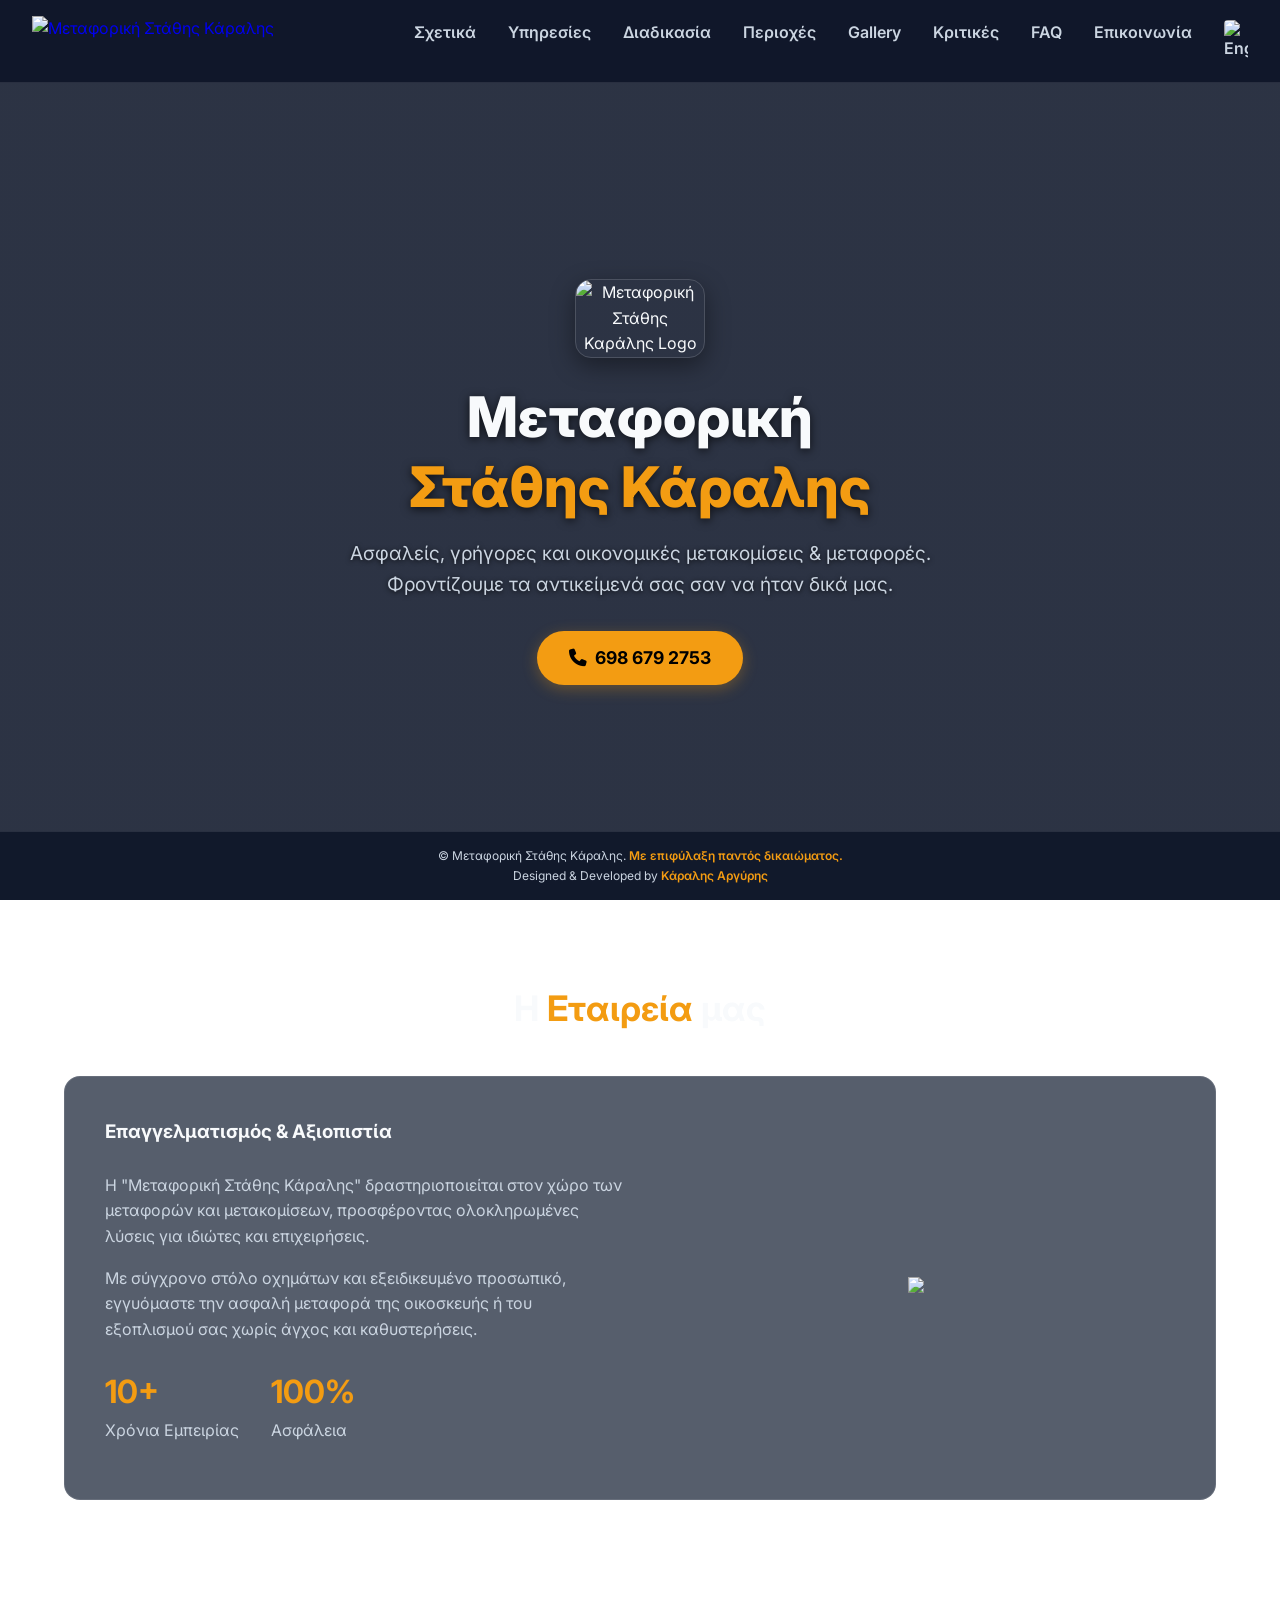
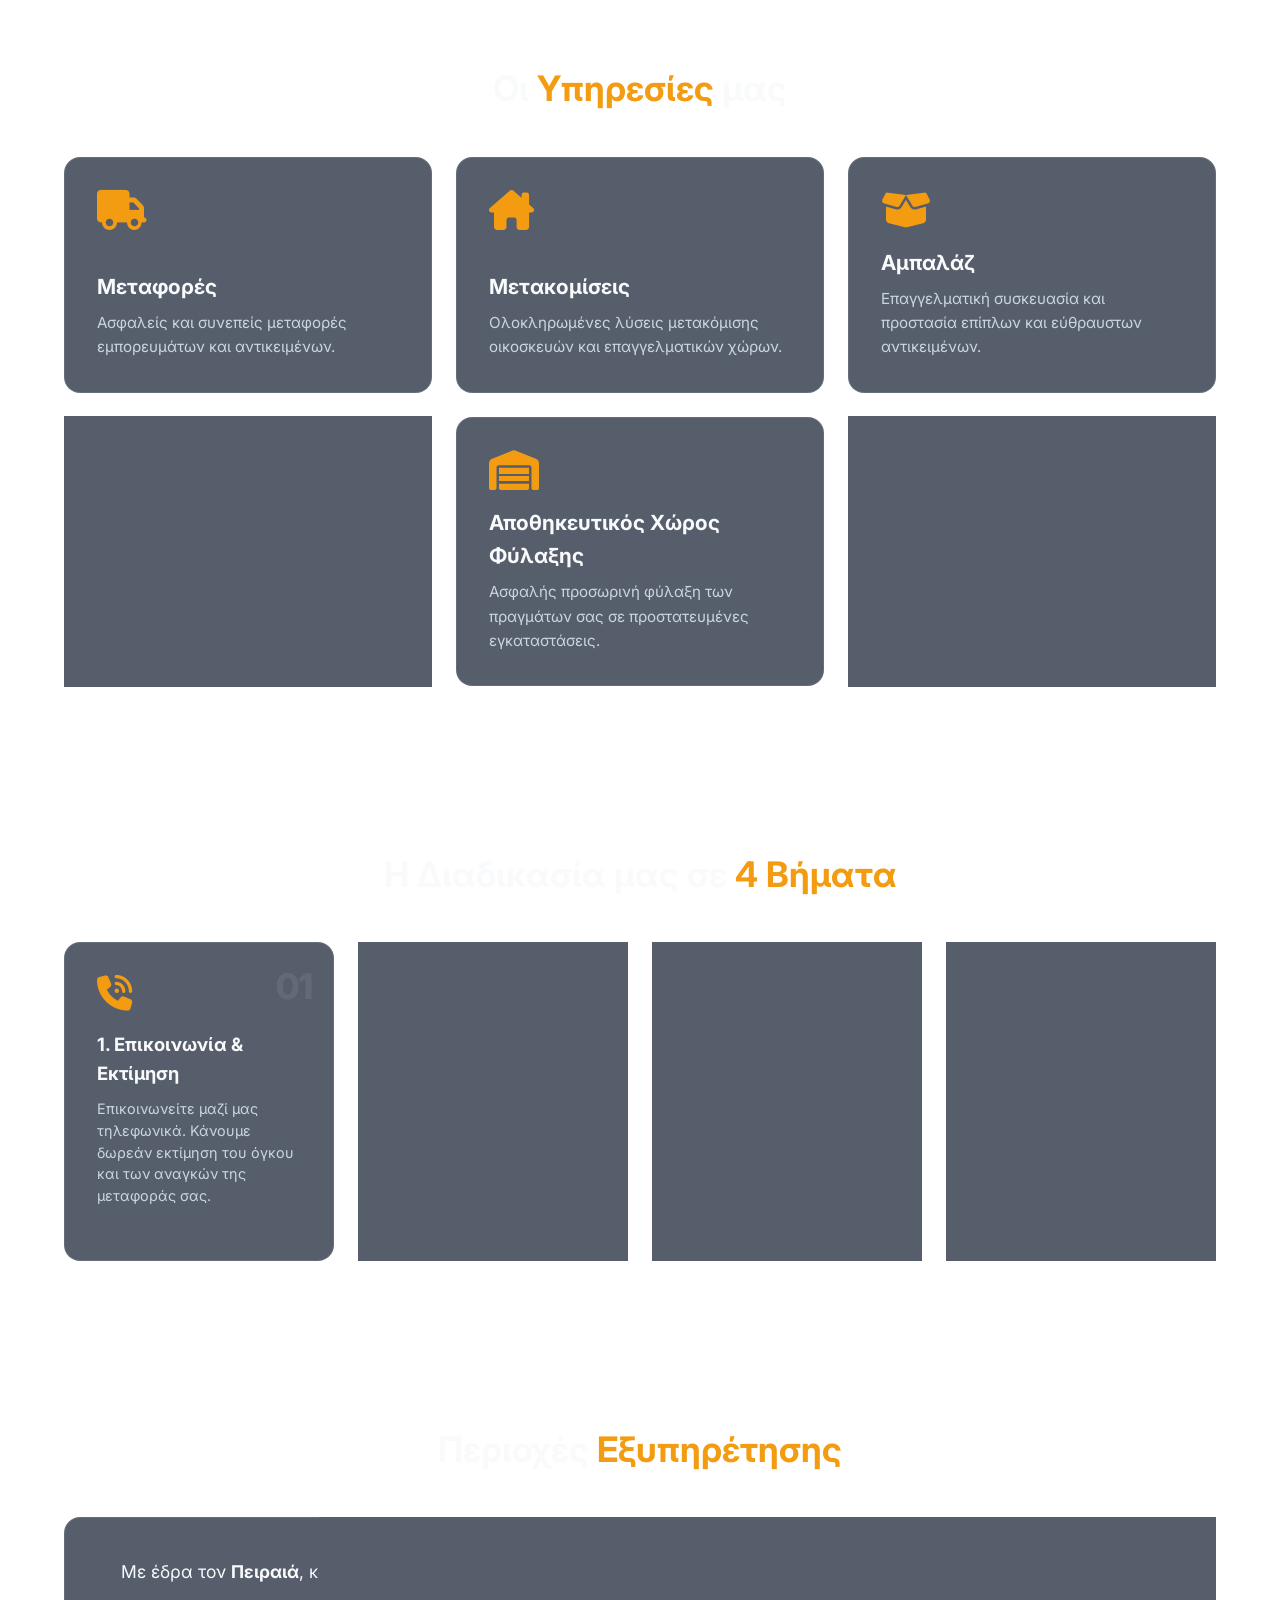
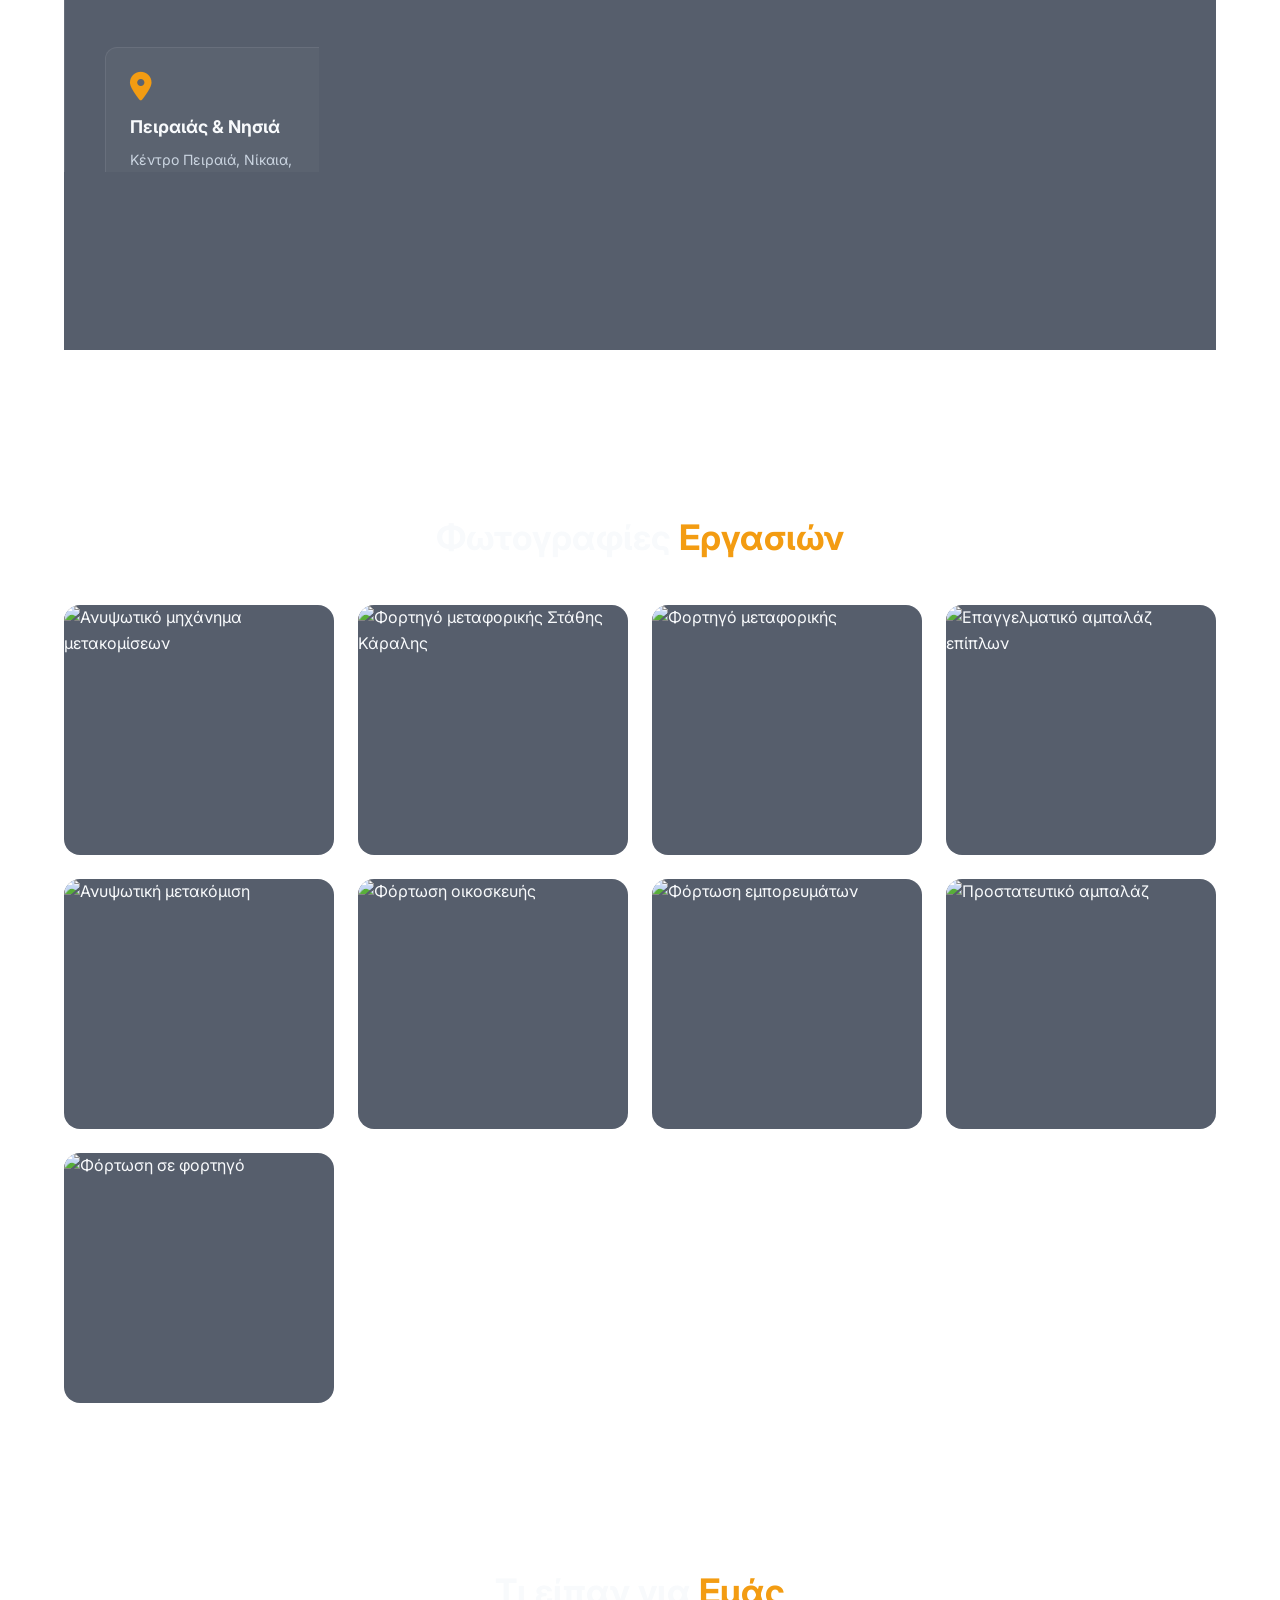
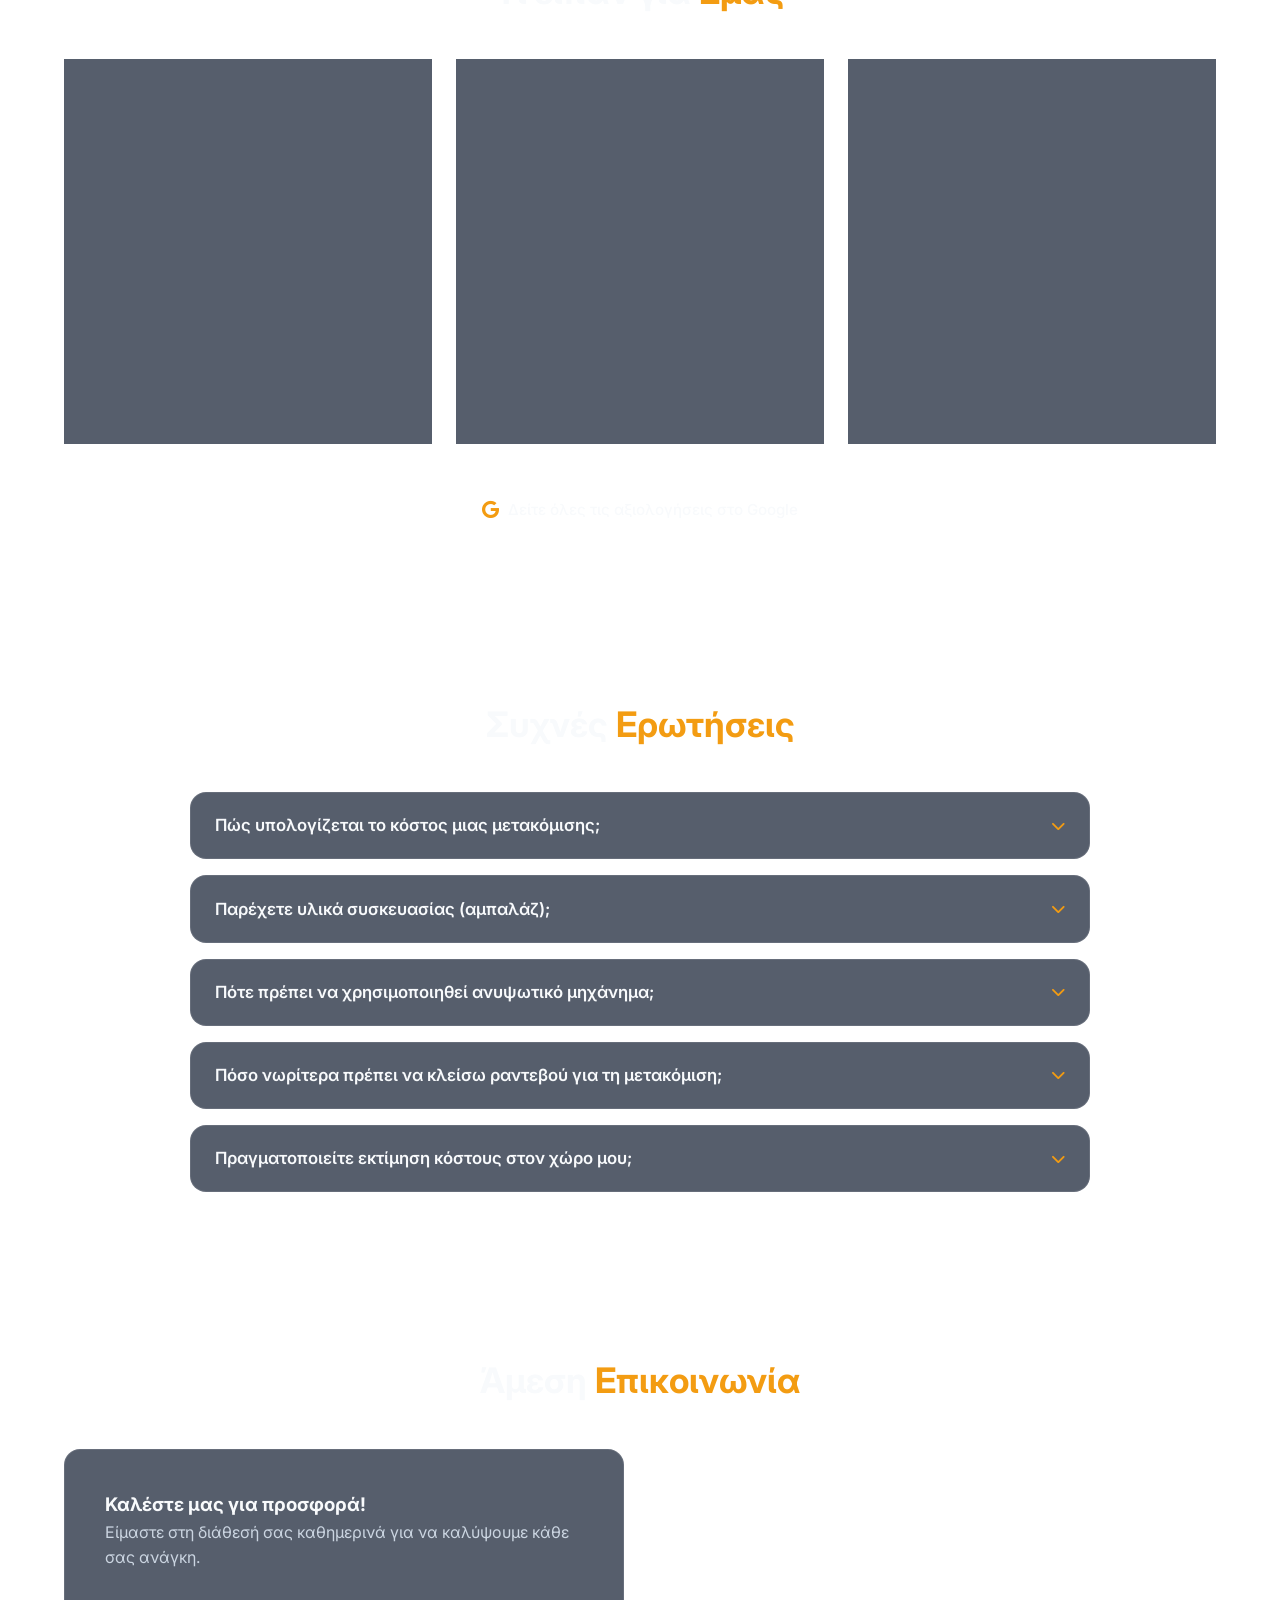
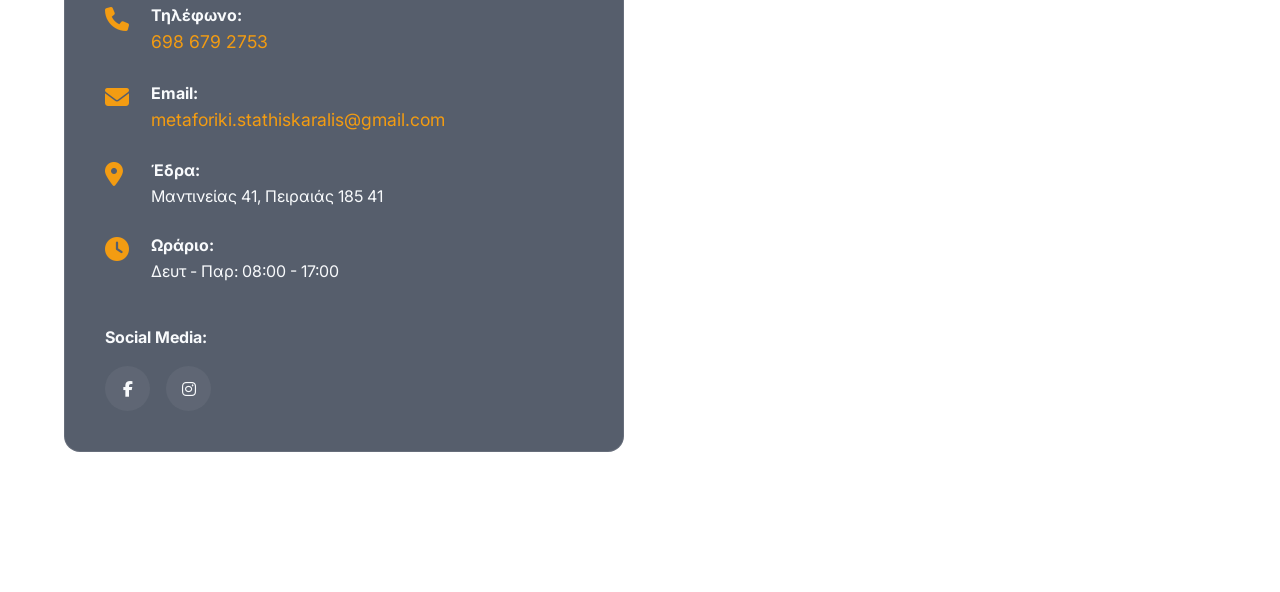
==== commit 31a7ef27: "Add files via upload" ====
--- a/el/index.html
+++ b/el/index.html
@@ -47,7 +47,7 @@
 
     <!-- Open Graph Image -->
     <meta property="og:image"
-          content="https://www.yourdomain.gr/images/og-image.jpg">
+          content="https://argiris-karalis.github.io/metaforiki-stathis-karalis/images/og-image.jpg">
     <meta property="og:image:alt"
           content="Μεταφορική Στάθης Κάραλης – Μεταφορές και Μετακομίσεις">
     <meta property="og:image:type" content="image/jpeg">
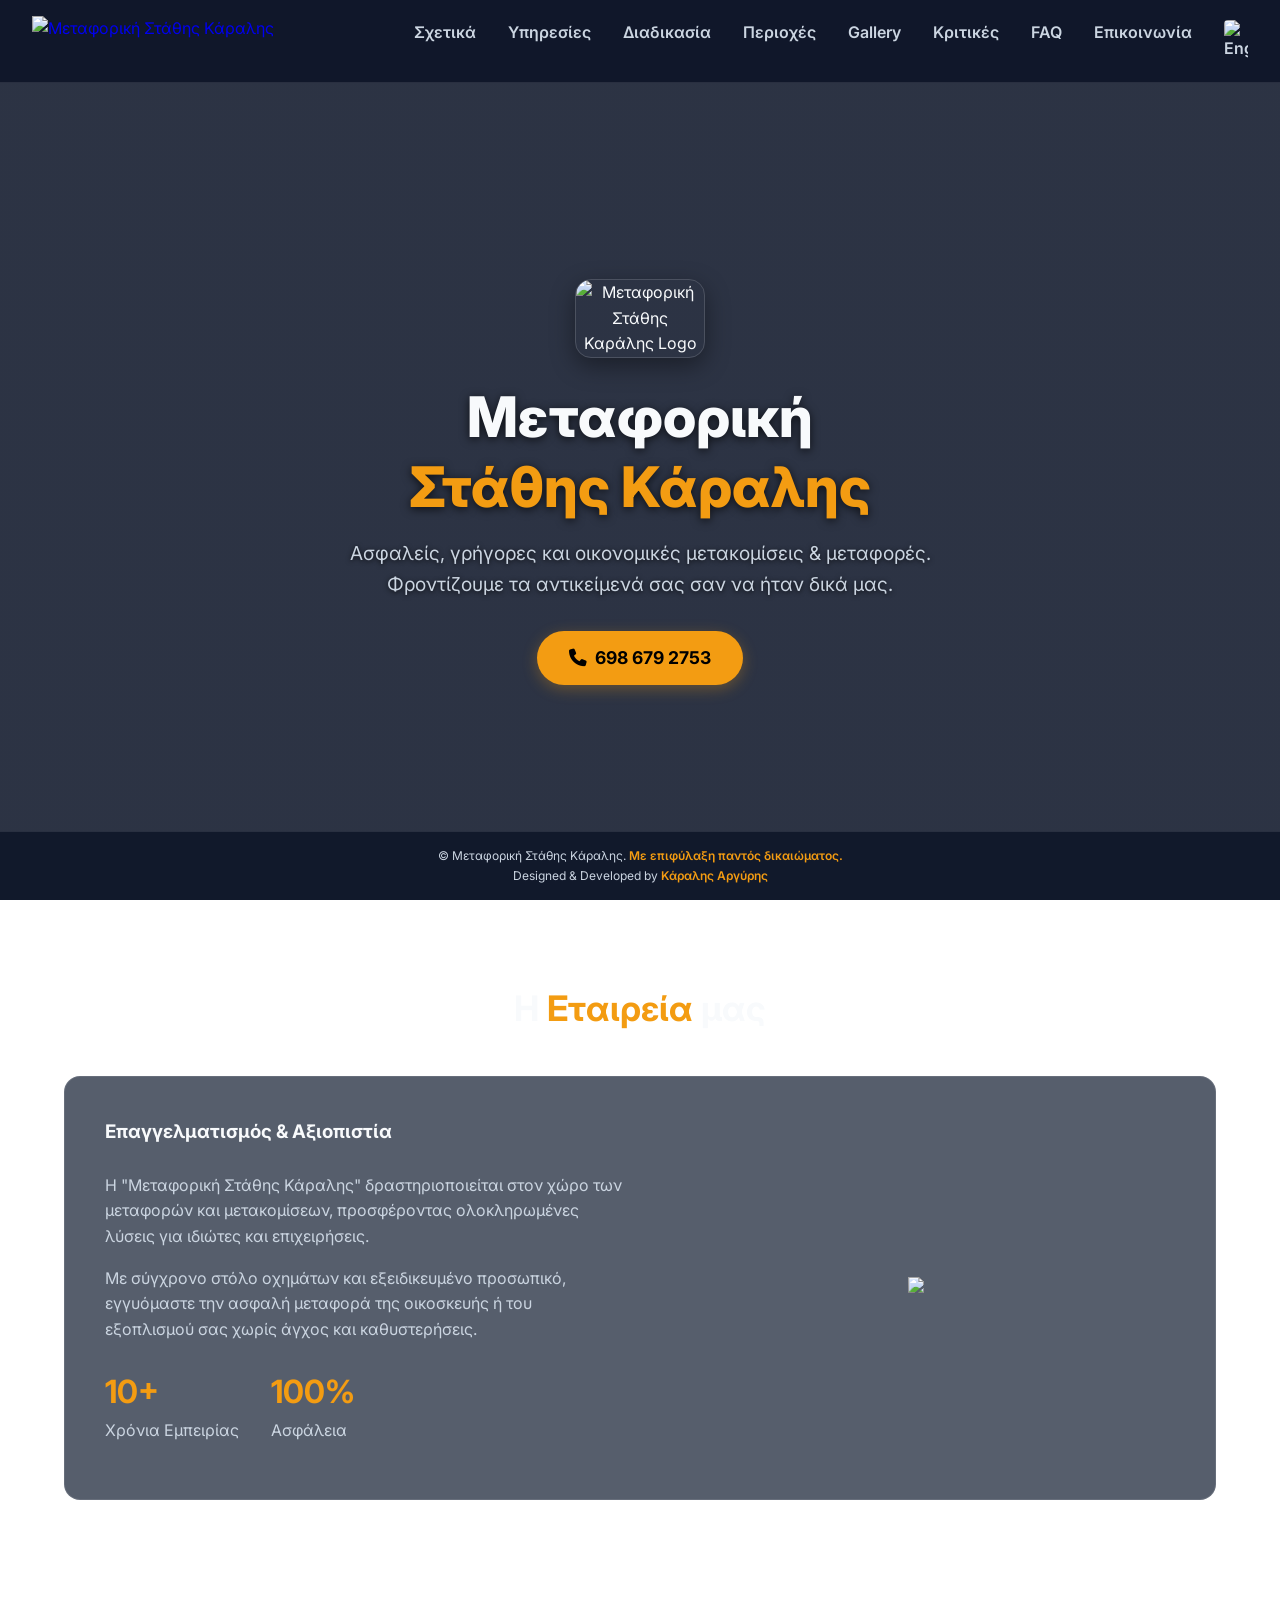
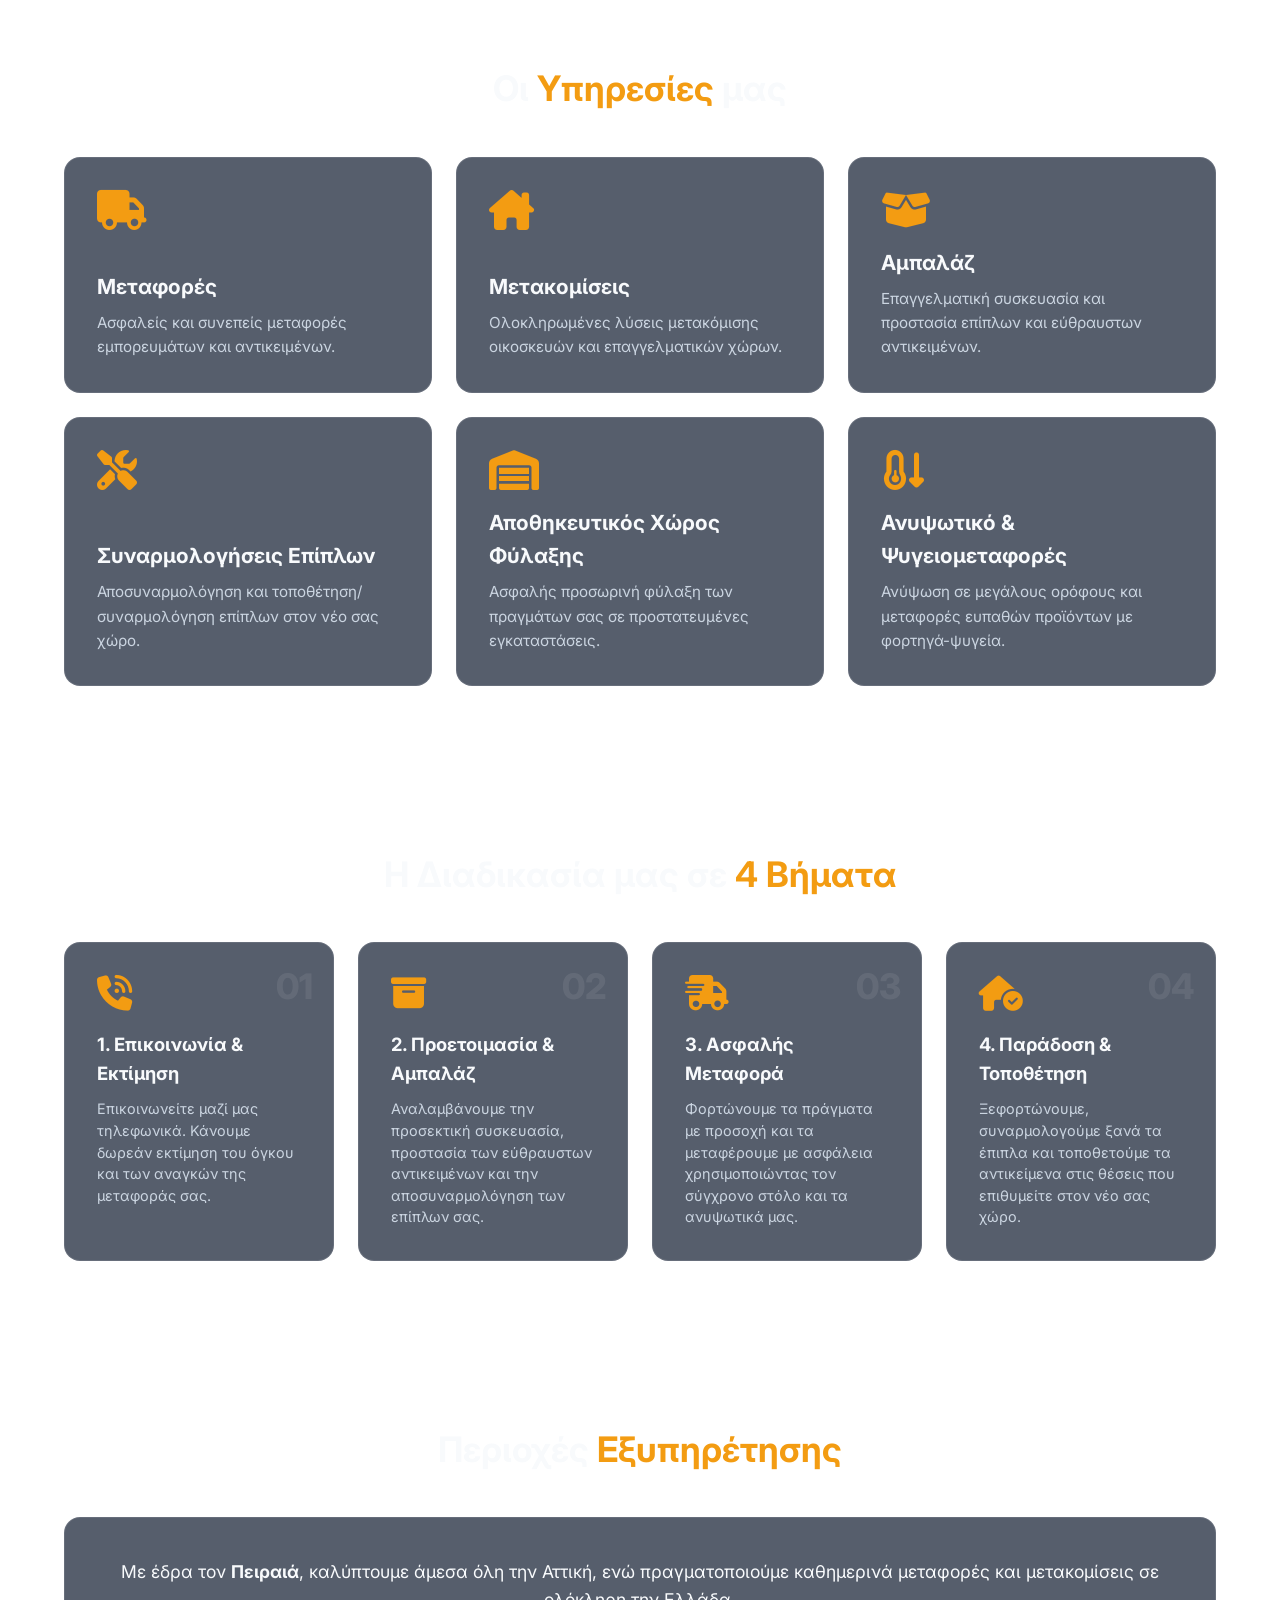
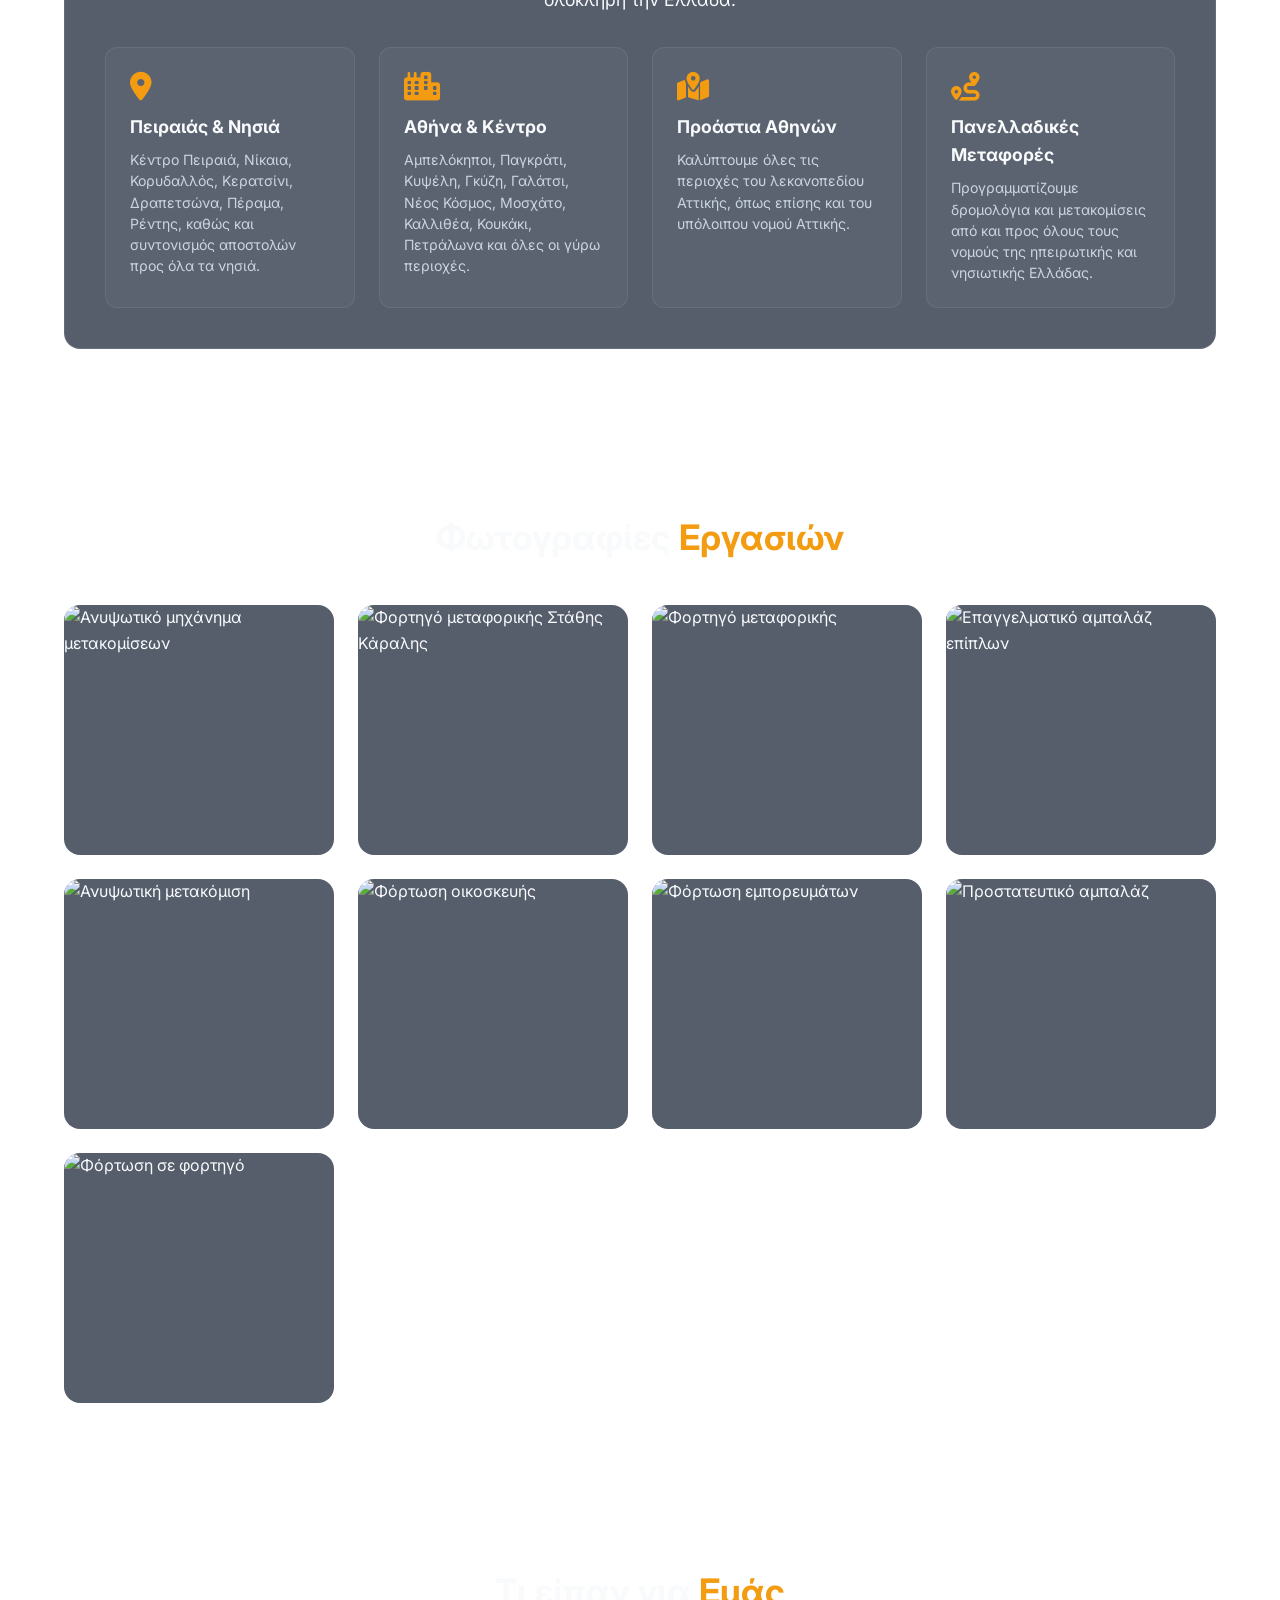
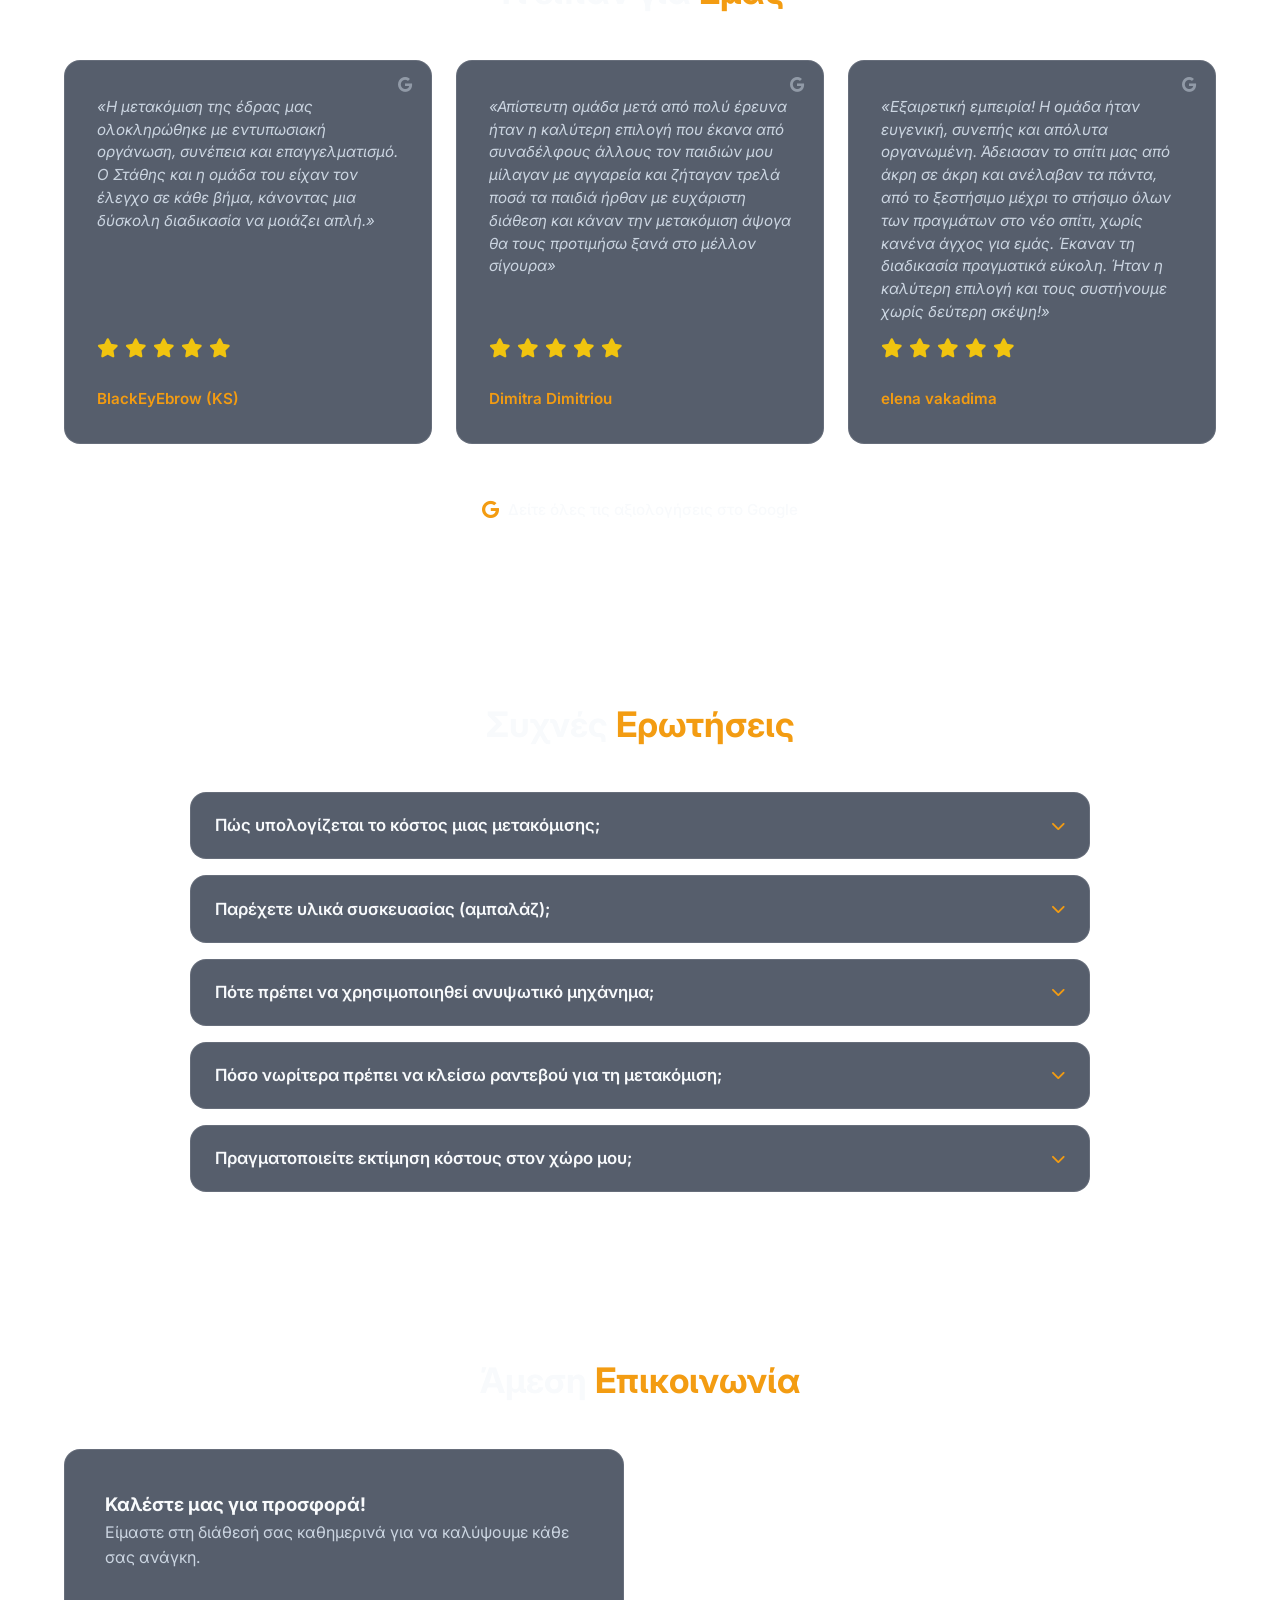
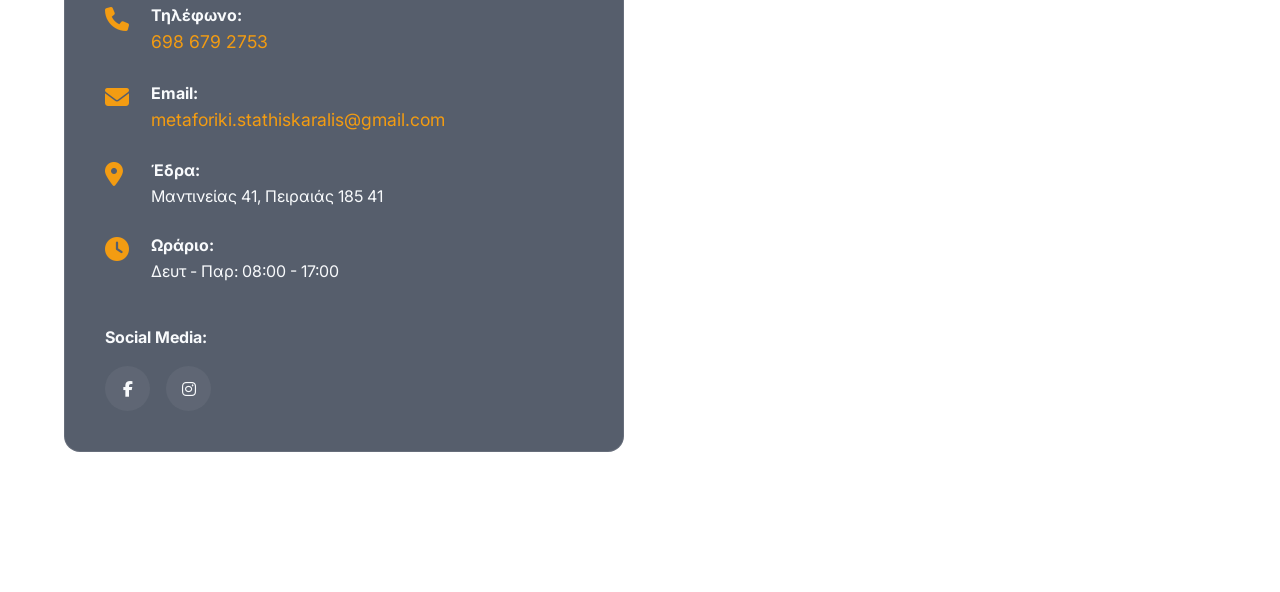
==== commit 6f7b3bdf: "Add files via upload" ====
--- a/el/index.html
+++ b/el/index.html
@@ -11,7 +11,7 @@
     <meta name="description"
           content="Η Μεταφορική Στάθης Κάραλης αναλαμβάνει μεταφορές, μετακομίσεις, αμπαλάζ, συναρμολογήσεις επίπλων, ανυψωτικό και φύλαξη οικοσκευών σε Αθήνα, Πειραιά και όλη την Ελλάδα.">
 
-    <meta name="robots" content="noindex, nofollow, noarchive">
+    <!--<meta name="robots" content="noindex, nofollow, noarchive">-->
     <meta name="author" content="Μεταφορική Στάθης Κάραλης">
 
     <!-- Canonical URL -->
@@ -41,7 +41,7 @@
           content="Μεταφορική Στάθης Κάραλης | Μεταφορές & Μετακομίσεις">
     <meta property="og:description"
           content="Μεταφορές, μετακομίσεις, αμπαλάζ, ανυψωτικό και φύλαξη οικοσκευών σε Αθήνα, Πειραιά και όλη την Ελλάδα.">
-    <meta property="og:url" content="https://www.yourdomain.gr/">
+    <meta property="og:url" content="https://argiris-karalis.github.io/metaforiki-stathis-karalis/images/og-image.jpg">
     <meta property="og:site_name" content="Μεταφορική Στάθης Κάραλης">
     <meta property="og:locale" content="el_GR">
 
@@ -59,7 +59,7 @@
     <meta name="twitter:description"
           content="Αξιόπιστες μεταφορές και μετακομίσεις σε Αθήνα, Πειραιά και όλη την Ελλάδα.">
     <meta name="twitter:image"
-          content="https://www.yourdomain.gr/images/og-image.jpg">
+          content="https://argiris-karalis.github.io/metaforiki-stathis-karalis/images/og-image.jpg">
 
     <!-- Structured Data: Moving Company -->
     <script type="application/ld+json">
